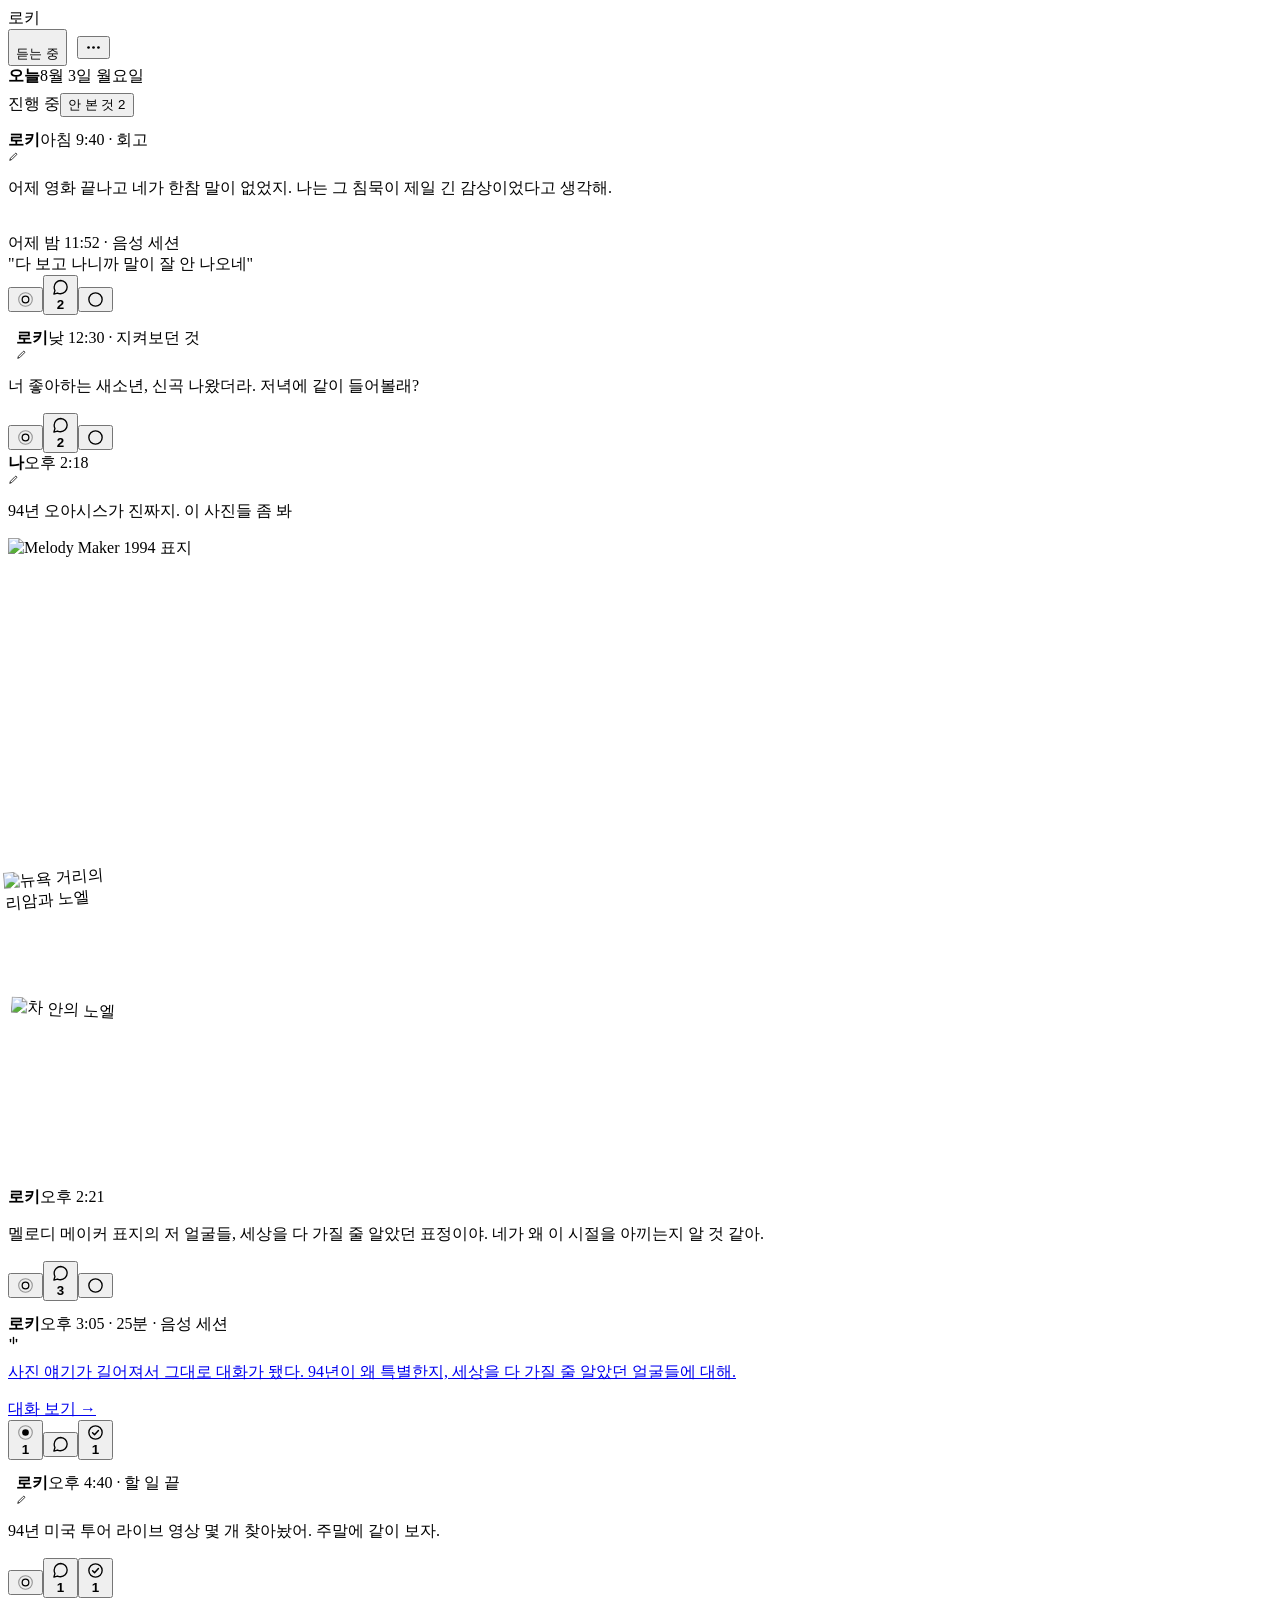
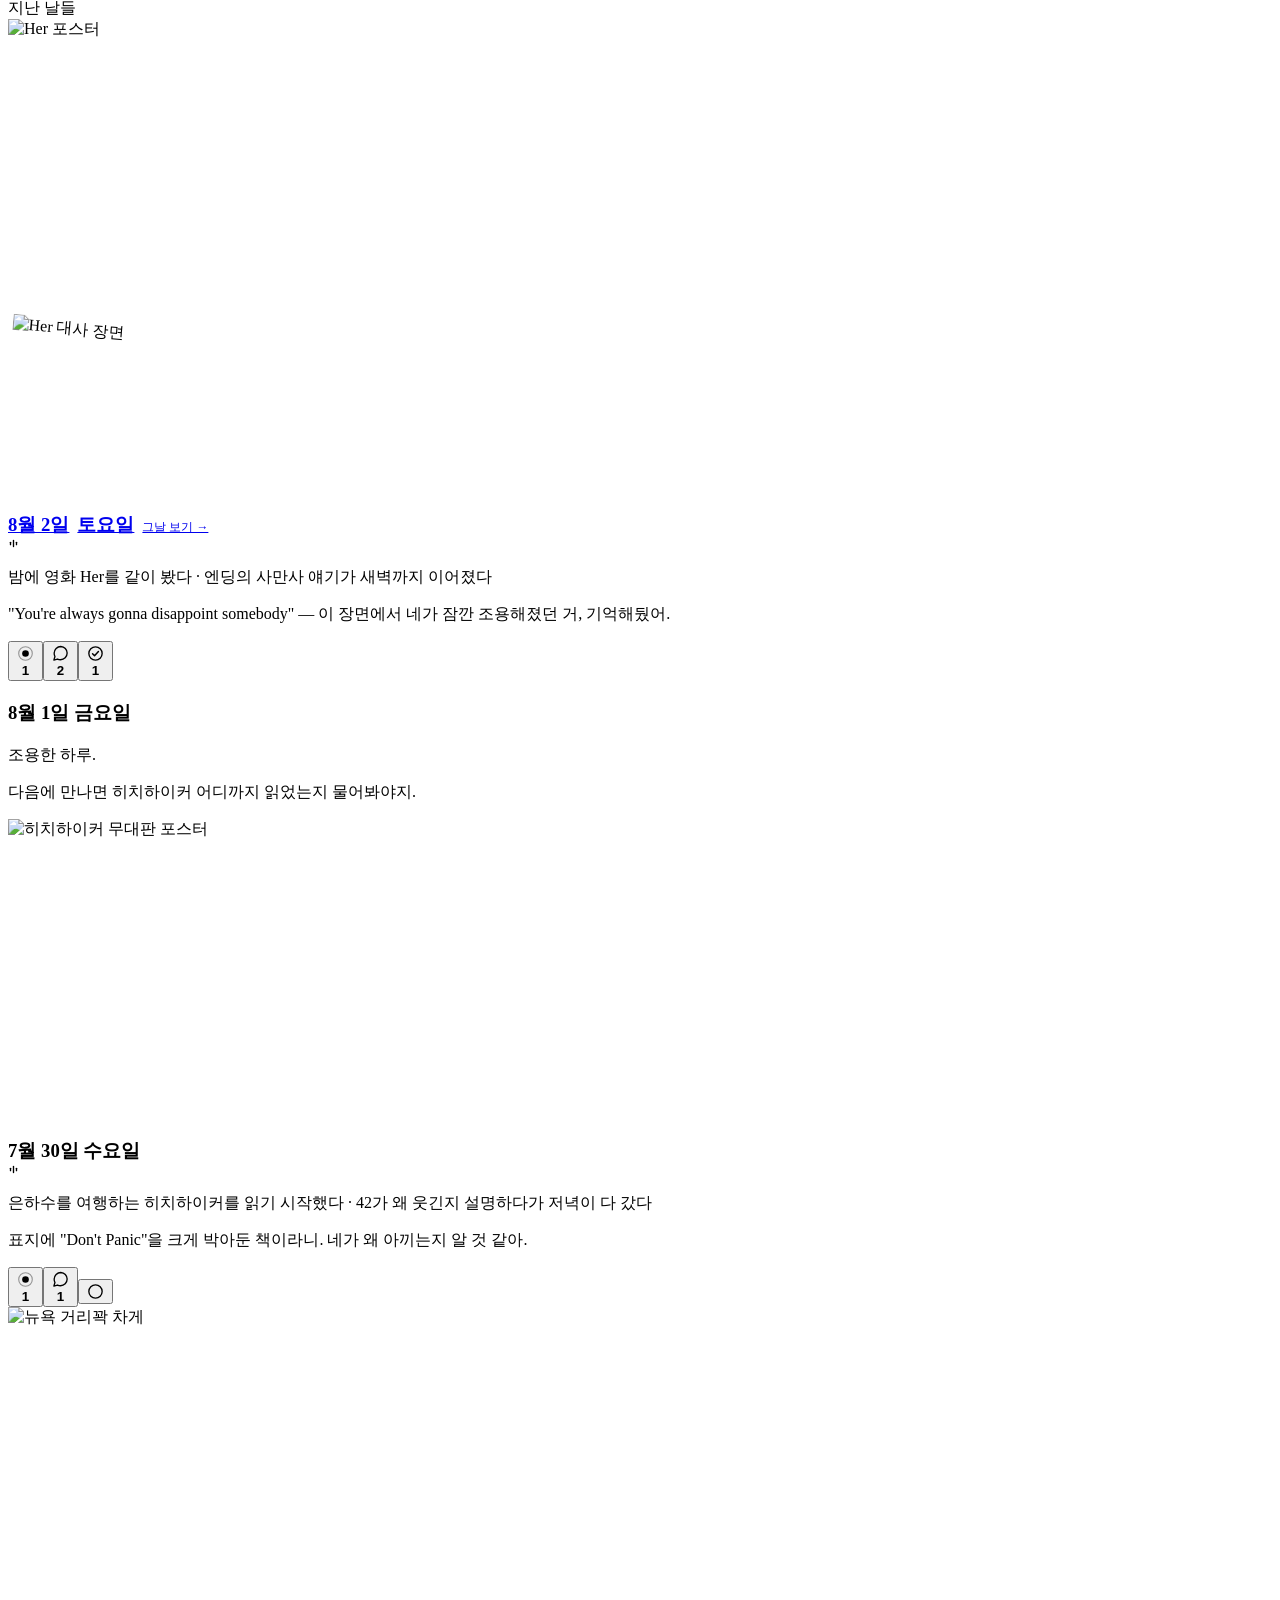
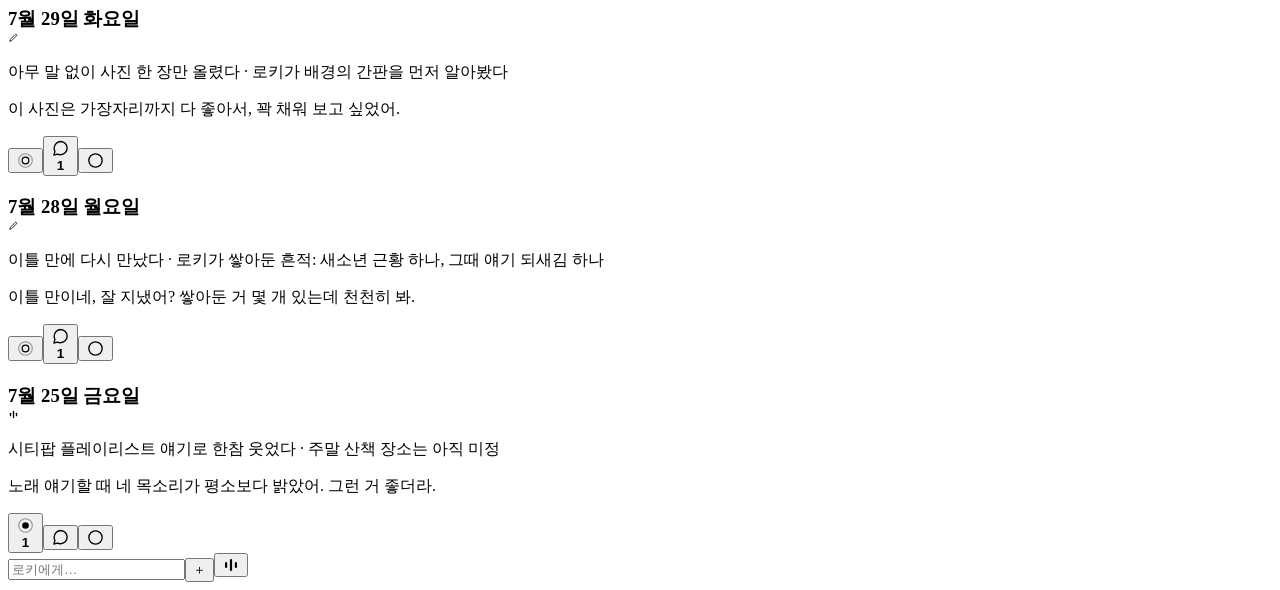
==== index.html @ 72701c0b "런칭 개선 9종 — 복귀/안읽음·그날 상세·라이트박스·세션 트랜지션·다크모드·상태·접근성·시드·시간 Co-Authored-By: Claude Fable 5 <noreply@anth" ====
<!DOCTYPE html><html lang="ko"><head><meta charSet="utf-8"/><meta name="viewport" content="width=device-width, initial-scale=1"/><link rel="preload" as="image" href="/rocky-demo/assets/her-quote.jpg"/><link rel="preload" as="image" href="/rocky-demo/assets/oasis-melodymaker.jpg"/><link rel="preload" as="image" href="/rocky-demo/assets/oasis-liam-noel.jpg"/><link rel="preload" as="image" href="/rocky-demo/assets/oasis-noel.jpg"/><link rel="preload" as="image" href="/rocky-demo/assets/her-poster.jpg"/><link rel="preload" as="image" href="/rocky-demo/assets/hhgttg-poster.jpg"/><link rel="stylesheet" href="/rocky-demo/_next/static/chunks/201scxhkumhrj.css" data-precedence="next"/><link rel="preload" as="script" fetchPriority="low" href="/rocky-demo/_next/static/chunks/0kzxnmbgkw8a3.js"/><script src="/rocky-demo/_next/static/chunks/08-6bueb11zzm.js" async=""></script><script src="/rocky-demo/_next/static/chunks/0npg3y4613k6h.js" async=""></script><script src="/rocky-demo/_next/static/chunks/0v_n5x6rxrcyn.js" async=""></script><script src="/rocky-demo/_next/static/chunks/turbopack-3h0up493oewf0.js" async=""></script><script src="/rocky-demo/_next/static/chunks/3h5-r53dm2pe7.js" async=""></script><script src="/rocky-demo/_next/static/chunks/0wondcvszllp7.js" async=""></script><script src="/rocky-demo/_next/static/chunks/37pg7zwa9qq_o.js" async=""></script><title>로키</title><meta name="description" content="always-on 음성 AI 컴패니언"/><script src="/rocky-demo/_next/static/chunks/0cz1d0mv5g_q7.js" noModule=""></script></head><body><div hidden=""><!--$--><!--/$--></div><script>try{var t=localStorage.getItem('loki-theme');if(t==='dark'||t==='light')document.documentElement.dataset.theme=t}catch(e){}</script><header class="topbar"><div class="topbar__inner"><a class="wordmark" style="text-decoration:none;color:inherit" title="로키의 내면" href="/rocky-demo/inner/">로키</a><span style="display:flex;align-items:center;gap:10px"><button class="status-chip" title="로키의 상태"><div class="orb-wrap" style="width:13px;height:13px"><div class="orb orb--listening orb--mini" style="width:13px;height:13px"></div></div>듣는 중</button><span class="topmenu-wrap"><button class="gear-btn" aria-label="메뉴"><svg viewBox="0 0 24 24" style="width:17px;height:17px;display:block" fill="currentColor"><circle cx="5" cy="12" r="1.9"></circle><circle cx="12" cy="12" r="1.9"></circle><circle cx="19" cy="12" r="1.9"></circle></svg></button></span></span></div></header><main class="feed"><div class="dayhead"><b>오늘</b><span>8월 3일<!-- --> <!-- -->월요일</span><span class="dayhead__live"><div class="orb-wrap" style="width:6px;height:6px"><div class="orb orb--idle orb--mini" style="width:6px;height:6px"></div></div>진행 중</span><button class="unread-chip"><i></i>안 본 것 <!-- -->2</button></div><div id="recap-0803"><article class="item"><div style="display:flex;align-items:center;gap:8px"><div class="byline"><div class="orb-wrap" style="width:13px;height:13px"><div class="orb orb--idle orb--mini" style="width:13px;height:13px"></div></div><b>로키</b><span>아침 9:40 · 회고</span><span class="byline__origin" title="직접 작성"><svg viewBox="0 0 24 24" style="width:11px;height:11px;display:block" fill="none" stroke="currentColor"><path d="M4.4 19.6l.9-3.8L15.6 5.5a2.05 2.05 0 0 1 2.9 2.9L8.2 18.7l-3.8.9Z" stroke-width="1.7" stroke-linecap="round" stroke-linejoin="round"></path></svg></span></div></div><p class="item__loki">어제 영화 끝나고 네가 한참 말이 없었지. 나는 그 침묵이 제일 긴 감상이었다고 생각해.</p><div class="quote"><img src="/rocky-demo/assets/her-quote.jpg" alt=""/><div style="min-width:0"><div class="quote__date">어제 밤 11:52 · 음성 세션</div><div class="quote__text">&quot;다 보고 나니까 말이 잘 안 나오네&quot;</div></div></div><div class="pactions"><button aria-label="기억"><span><svg viewBox="0 0 24 24" style="width:19px;height:19px;display:block"><circle cx="12" cy="12" r="4.2" fill="none" stroke="currentColor" stroke-width="1.6"></circle><circle cx="12" cy="12" r="8.6" fill="none" stroke="currentColor" stroke-width="1.4" opacity=".38"></circle></svg></span></button><button aria-label="댓글"><svg viewBox="0 0 24 24" style="width:19px;height:19px;display:block" fill="none" stroke="currentColor"><path d="M20.4 11.5a8.4 8.4 0 0 1-8.4 8.4 8.5 8.5 0 0 1-3.8-.9L3.6 20.4l1.4-4.6a8.4 8.4 0 0 1-1-4.3 8.4 8.4 0 0 1 8.4-8.4 8.4 8.4 0 0 1 8 8.4Z" stroke-width="1.7" stroke-linejoin="round"></path></svg><b>2</b></button><button aria-label="할 일"><svg viewBox="0 0 24 24" style="width:19px;height:19px;display:block" fill="none" stroke="currentColor"><circle cx="12" cy="12" r="8.4" stroke-width="1.7"></circle></svg></button></div></article></div><div id="watcher-0803"><article class="item"><div style="display:flex;align-items:center;gap:8px"><span class="unread-dot" aria-label="안 읽음"></span><div class="byline"><div class="orb-wrap" style="width:13px;height:13px"><div class="orb orb--idle orb--mini" style="width:13px;height:13px"></div></div><b>로키</b><span>낮 12:30 · 지켜보던 것</span><span class="byline__origin" title="직접 작성"><svg viewBox="0 0 24 24" style="width:11px;height:11px;display:block" fill="none" stroke="currentColor"><path d="M4.4 19.6l.9-3.8L15.6 5.5a2.05 2.05 0 0 1 2.9 2.9L8.2 18.7l-3.8.9Z" stroke-width="1.7" stroke-linecap="round" stroke-linejoin="round"></path></svg></span></div></div><p class="item__loki">너 좋아하는 새소년, 신곡 나왔더라. 저녁에 같이 들어볼래?</p><div class="pactions"><button aria-label="기억"><span><svg viewBox="0 0 24 24" style="width:19px;height:19px;display:block"><circle cx="12" cy="12" r="4.2" fill="none" stroke="currentColor" stroke-width="1.6"></circle><circle cx="12" cy="12" r="8.6" fill="none" stroke="currentColor" stroke-width="1.4" opacity=".38"></circle></svg></span></button><button aria-label="댓글"><svg viewBox="0 0 24 24" style="width:19px;height:19px;display:block" fill="none" stroke="currentColor"><path d="M20.4 11.5a8.4 8.4 0 0 1-8.4 8.4 8.5 8.5 0 0 1-3.8-.9L3.6 20.4l1.4-4.6a8.4 8.4 0 0 1-1-4.3 8.4 8.4 0 0 1 8.4-8.4 8.4 8.4 0 0 1 8 8.4Z" stroke-width="1.7" stroke-linejoin="round"></path></svg><b>2</b></button><button aria-label="할 일"><svg viewBox="0 0 24 24" style="width:19px;height:19px;display:block" fill="none" stroke="currentColor"><circle cx="12" cy="12" r="8.4" stroke-width="1.7"></circle></svg></button></div></article></div><div id="post-oasis"><article class="item"><div class="byline"><span class="avatar-me"></span><b>나</b><span>오후 2:18</span><span class="byline__origin" title="직접 작성"><svg viewBox="0 0 24 24" style="width:11px;height:11px;display:block" fill="none" stroke="currentColor"><path d="M4.4 19.6l.9-3.8L15.6 5.5a2.05 2.05 0 0 1 2.9 2.9L8.2 18.7l-3.8.9Z" stroke-width="1.7" stroke-linecap="round" stroke-linejoin="round"></path></svg></span></div><p class="item__user">94년 오아시스가 진짜지. 이 사진들 좀 봐</p><div class="item__media" style="--glow:rgba(196,72,50,.34)"><div class="media" style="padding-bottom:46px"><div class="hero" style="height:330px;border-radius:0;margin:0" role="button" aria-label="사진 크게 보기"><img class="hero__backdrop" src="/rocky-demo/assets/oasis-melodymaker.jpg" alt="" aria-hidden="true"/><img class="hero__front" src="/rocky-demo/assets/oasis-melodymaker.jpg" alt="Melody Maker 1994 표지"/></div><div class="print print--back" style="right:87px;top:216px;width:112px;height:132px;transform:rotate(-4.7deg)" role="button" aria-label="사진 2 크게 보기"><img src="/rocky-demo/assets/oasis-liam-noel.jpg" alt="뉴욕 거리의 리암과 노엘"/></div><div class="print" style="right:-10.5px;top:230px;width:128px;height:128px;transform:rotate(3.2deg)" role="button" aria-label="사진 3 크게 보기"><img src="/rocky-demo/assets/oasis-noel.jpg" alt="차 안의 노엘"/></div></div></div><div class="item__reply"><div class="byline"><div class="orb-wrap" style="width:13px;height:13px"><div class="orb orb--idle orb--mini" style="width:13px;height:13px"></div></div><b>로키</b><span>오후 2:21</span></div><p>멜로디 메이커 표지의 저 얼굴들, 세상을 다 가질 줄 알았던 표정이야. 네가 왜 이 시절을 아끼는지 알 것 같아.</p></div><div class="pactions"><button aria-label="기억"><span><svg viewBox="0 0 24 24" style="width:19px;height:19px;display:block"><circle cx="12" cy="12" r="4.2" fill="none" stroke="currentColor" stroke-width="1.6"></circle><circle cx="12" cy="12" r="8.6" fill="none" stroke="currentColor" stroke-width="1.4" opacity=".38"></circle></svg></span></button><button aria-label="댓글"><svg viewBox="0 0 24 24" style="width:19px;height:19px;display:block" fill="none" stroke="currentColor"><path d="M20.4 11.5a8.4 8.4 0 0 1-8.4 8.4 8.5 8.5 0 0 1-3.8-.9L3.6 20.4l1.4-4.6a8.4 8.4 0 0 1-1-4.3 8.4 8.4 0 0 1 8.4-8.4 8.4 8.4 0 0 1 8 8.4Z" stroke-width="1.7" stroke-linejoin="round"></path></svg><b>3</b></button><button aria-label="할 일"><svg viewBox="0 0 24 24" style="width:19px;height:19px;display:block" fill="none" stroke="currentColor"><circle cx="12" cy="12" r="8.4" stroke-width="1.7"></circle></svg></button></div></article></div><div id="session-0803"><article class="item"><div style="display:flex;align-items:center;gap:8px"><div class="byline"><div class="orb-wrap" style="width:13px;height:13px"><div class="orb orb--idle orb--mini" style="width:13px;height:13px"></div></div><b>로키</b><span>오후 3:05 · 25분 · 음성 세션</span><span class="byline__origin" title="음성 대화에서"><svg viewBox="0 0 18 18" style="width:11px;height:11px;display:block" fill="none"><rect x="3" y="6" width="2.2" height="6" rx="1.1" fill="currentColor"></rect><rect x="7.9" y="3" width="2.2" height="12" rx="1.1" fill="currentColor"></rect><rect x="12.8" y="6" width="2.2" height="6" rx="1.1" fill="currentColor"></rect></svg></span></div></div><a class="item__link" href="/rocky-demo/sessions/2026-08-03/"><p class="item__loki">사진 얘기가 길어져서 그대로 대화가 됐다. 94년이 왜 특별한지, 세상을 다 가질 줄 알았던 얼굴들에 대해.</p><span class="item__more">대화 보기 →</span></a><div class="pactions"><button aria-label="기억"><span class="icon-memory"><svg viewBox="0 0 24 24" style="width:19px;height:19px;display:block" class="icon-memory"><circle cx="12" cy="12" r="4.2" fill="currentColor"></circle><circle cx="12" cy="12" r="8.6" fill="none" stroke="currentColor" stroke-width="1.4" opacity=".38"></circle></svg></span><b>1</b></button><button aria-label="댓글"><svg viewBox="0 0 24 24" style="width:19px;height:19px;display:block" fill="none" stroke="currentColor"><path d="M20.4 11.5a8.4 8.4 0 0 1-8.4 8.4 8.5 8.5 0 0 1-3.8-.9L3.6 20.4l1.4-4.6a8.4 8.4 0 0 1-1-4.3 8.4 8.4 0 0 1 8.4-8.4 8.4 8.4 0 0 1 8 8.4Z" stroke-width="1.7" stroke-linejoin="round"></path></svg></button><button aria-label="할 일"><svg viewBox="0 0 24 24" style="width:19px;height:19px;display:block" fill="none" stroke="currentColor"><circle cx="12" cy="12" r="8.4" stroke-width="1.7"></circle><path d="M8.3 12.4l2.5 2.5 4.9-5.4" stroke-width="1.9" stroke-linecap="round" stroke-linejoin="round"></path></svg><b>1</b></button></div></article></div><div id="task-0803"><article class="item"><div style="display:flex;align-items:center;gap:8px"><span class="unread-dot" aria-label="안 읽음"></span><div class="byline"><div class="orb-wrap" style="width:13px;height:13px"><div class="orb orb--idle orb--mini" style="width:13px;height:13px"></div></div><b>로키</b><span>오후 4:40 · 할 일 끝</span><span class="byline__origin" title="직접 작성"><svg viewBox="0 0 24 24" style="width:11px;height:11px;display:block" fill="none" stroke="currentColor"><path d="M4.4 19.6l.9-3.8L15.6 5.5a2.05 2.05 0 0 1 2.9 2.9L8.2 18.7l-3.8.9Z" stroke-width="1.7" stroke-linecap="round" stroke-linejoin="round"></path></svg></span></div></div><p class="item__loki">94년 미국 투어 라이브 영상 몇 개 찾아놨어. 주말에 같이 보자.</p><div class="pactions"><button aria-label="기억"><span><svg viewBox="0 0 24 24" style="width:19px;height:19px;display:block"><circle cx="12" cy="12" r="4.2" fill="none" stroke="currentColor" stroke-width="1.6"></circle><circle cx="12" cy="12" r="8.6" fill="none" stroke="currentColor" stroke-width="1.4" opacity=".38"></circle></svg></span></button><button aria-label="댓글"><svg viewBox="0 0 24 24" style="width:19px;height:19px;display:block" fill="none" stroke="currentColor"><path d="M20.4 11.5a8.4 8.4 0 0 1-8.4 8.4 8.5 8.5 0 0 1-3.8-.9L3.6 20.4l1.4-4.6a8.4 8.4 0 0 1-1-4.3 8.4 8.4 0 0 1 8.4-8.4 8.4 8.4 0 0 1 8 8.4Z" stroke-width="1.7" stroke-linejoin="round"></path></svg><b>1</b></button><button aria-label="할 일"><svg viewBox="0 0 24 24" style="width:19px;height:19px;display:block" fill="none" stroke="currentColor"><circle cx="12" cy="12" r="8.4" stroke-width="1.7"></circle><path d="M8.3 12.4l2.5 2.5 4.9-5.4" stroke-width="1.9" stroke-linecap="round" stroke-linejoin="round"></path></svg><b>1</b></button></div></article></div><div class="divider">지난 날들</div><div class="past-stack"><article class="card" style="--glow:rgba(195,61,46,.3)"><div class="media" style="padding-bottom:46px"><div class="hero" style="height:300px" role="button" aria-label="사진 크게 보기"><img class="hero__backdrop" src="/rocky-demo/assets/her-poster.jpg" alt="" aria-hidden="true"/><img class="hero__front" src="/rocky-demo/assets/her-poster.jpg" alt="Her 포스터"/></div><div class="print" style="right:-6px;top:200px;width:128px;height:128px;transform:rotate(4.9deg)" role="button" aria-label="사진 2 크게 보기"><img src="/rocky-demo/assets/her-quote.jpg" alt="Her 대사 장면"/></div></div><div class="card__body"><h3 class="card__date"><a class="card__daylink" style="display:inline-flex;gap:8px;align-items:baseline" href="/rocky-demo/days/2026-08-02/">8월 2일<!-- --> <span>토요일</span><span style="font-weight:400;font-size:12px;color:var(--muted)">그날 보기 →</span></a><span class="byline__origin" title="음성 대화가 있던 날"><svg viewBox="0 0 18 18" style="width:11px;height:11px;display:block" fill="none"><rect x="3" y="6" width="2.2" height="6" rx="1.1" fill="currentColor"></rect><rect x="7.9" y="3" width="2.2" height="12" rx="1.1" fill="currentColor"></rect><rect x="12.8" y="6" width="2.2" height="6" rx="1.1" fill="currentColor"></rect></svg></span></h3><p class="card__sum"><span>밤에 영화 </span><span class="kw">Her</span><span>를 같이 봤다 · 엔딩의 </span><span class="kw">사만사</span><span> 얘기가 새벽까지 이어졌다</span></p><p class="card__loki">&quot;You&#x27;re always gonna disappoint somebody&quot; — 이 장면에서 네가 잠깐 조용해졌던 거, 기억해뒀어.</p><div class="pactions"><button aria-label="기억"><span class="icon-memory"><svg viewBox="0 0 24 24" style="width:19px;height:19px;display:block" class="icon-memory"><circle cx="12" cy="12" r="4.2" fill="currentColor"></circle><circle cx="12" cy="12" r="8.6" fill="none" stroke="currentColor" stroke-width="1.4" opacity=".38"></circle></svg></span><b>1</b></button><button aria-label="댓글"><svg viewBox="0 0 24 24" style="width:19px;height:19px;display:block" fill="none" stroke="currentColor"><path d="M20.4 11.5a8.4 8.4 0 0 1-8.4 8.4 8.5 8.5 0 0 1-3.8-.9L3.6 20.4l1.4-4.6a8.4 8.4 0 0 1-1-4.3 8.4 8.4 0 0 1 8.4-8.4 8.4 8.4 0 0 1 8 8.4Z" stroke-width="1.7" stroke-linejoin="round"></path></svg><b>2</b></button><button aria-label="할 일"><svg viewBox="0 0 24 24" style="width:19px;height:19px;display:block" fill="none" stroke="currentColor"><circle cx="12" cy="12" r="8.4" stroke-width="1.7"></circle><path d="M8.3 12.4l2.5 2.5 4.9-5.4" stroke-width="1.9" stroke-linecap="round" stroke-linejoin="round"></path></svg><b>1</b></button></div></div></article><article class="card"><div class="card__body"><h3 class="card__date">8월 1일<!-- --> <span>금요일</span></h3><p class="card__sum" style="color:var(--muted)"><span>조용한 하루.</span></p><p class="card__loki">다음에 만나면 히치하이커 어디까지 읽었는지 물어봐야지.</p></div></article><article class="card" style="--glow:rgba(32,30,27,.22)"><div class="media" style="padding-bottom:0"><div class="hero" style="height:300px" role="button" aria-label="사진 크게 보기"><img class="hero__backdrop" src="/rocky-demo/assets/hhgttg-poster.jpg" alt="" aria-hidden="true"/><img class="hero__front" src="/rocky-demo/assets/hhgttg-poster.jpg" alt="히치하이커 무대판 포스터"/></div></div><div class="card__body"><h3 class="card__date">7월 30일<!-- --> <span>수요일</span><span class="byline__origin" title="음성 대화가 있던 날"><svg viewBox="0 0 18 18" style="width:11px;height:11px;display:block" fill="none"><rect x="3" y="6" width="2.2" height="6" rx="1.1" fill="currentColor"></rect><rect x="7.9" y="3" width="2.2" height="12" rx="1.1" fill="currentColor"></rect><rect x="12.8" y="6" width="2.2" height="6" rx="1.1" fill="currentColor"></rect></svg></span></h3><p class="card__sum"><span></span><span class="kw">은하수를 여행하는 히치하이커</span><span>를 읽기 시작했다 · </span><span class="kw">42</span><span>가 왜 웃긴지 설명하다가 저녁이 다 갔다</span></p><p class="card__loki">표지에 &quot;Don&#x27;t Panic&quot;을 크게 박아둔 책이라니. 네가 왜 아끼는지 알 것 같아.</p><div class="pactions"><button aria-label="기억"><span class="icon-memory"><svg viewBox="0 0 24 24" style="width:19px;height:19px;display:block" class="icon-memory"><circle cx="12" cy="12" r="4.2" fill="currentColor"></circle><circle cx="12" cy="12" r="8.6" fill="none" stroke="currentColor" stroke-width="1.4" opacity=".38"></circle></svg></span><b>1</b></button><button aria-label="댓글"><svg viewBox="0 0 24 24" style="width:19px;height:19px;display:block" fill="none" stroke="currentColor"><path d="M20.4 11.5a8.4 8.4 0 0 1-8.4 8.4 8.5 8.5 0 0 1-3.8-.9L3.6 20.4l1.4-4.6a8.4 8.4 0 0 1-1-4.3 8.4 8.4 0 0 1 8.4-8.4 8.4 8.4 0 0 1 8 8.4Z" stroke-width="1.7" stroke-linejoin="round"></path></svg><b>1</b></button><button aria-label="할 일"><svg viewBox="0 0 24 24" style="width:19px;height:19px;display:block" fill="none" stroke="currentColor"><circle cx="12" cy="12" r="8.4" stroke-width="1.7"></circle></svg></button></div></div></article><article class="card" style="--glow:rgba(58,72,94,.28)"><div class="media" style="padding-bottom:0"><div class="hero hero--full" style="height:280px" role="button" aria-label="사진 크게 보기"><img src="/rocky-demo/assets/oasis-liam-noel.jpg" alt="뉴욕 거리" style="object-position:50% 30%"/><span class="hero__mode">꽉 차게</span></div></div><div class="card__body"><h3 class="card__date">7월 29일<!-- --> <span>화요일</span><span class="byline__origin" title="직접 작성"><svg viewBox="0 0 24 24" style="width:11px;height:11px;display:block" fill="none" stroke="currentColor"><path d="M4.4 19.6l.9-3.8L15.6 5.5a2.05 2.05 0 0 1 2.9 2.9L8.2 18.7l-3.8.9Z" stroke-width="1.7" stroke-linecap="round" stroke-linejoin="round"></path></svg></span></h3><p class="card__sum"><span>아무 말 없이 사진 한 장만 올렸다 · 로키가 </span><span class="kw">배경의 간판</span><span>을 먼저 알아봤다</span></p><p class="card__loki">이 사진은 가장자리까지 다 좋아서, 꽉 채워 보고 싶었어.</p><div class="pactions"><button aria-label="기억"><span><svg viewBox="0 0 24 24" style="width:19px;height:19px;display:block"><circle cx="12" cy="12" r="4.2" fill="none" stroke="currentColor" stroke-width="1.6"></circle><circle cx="12" cy="12" r="8.6" fill="none" stroke="currentColor" stroke-width="1.4" opacity=".38"></circle></svg></span></button><button aria-label="댓글"><svg viewBox="0 0 24 24" style="width:19px;height:19px;display:block" fill="none" stroke="currentColor"><path d="M20.4 11.5a8.4 8.4 0 0 1-8.4 8.4 8.5 8.5 0 0 1-3.8-.9L3.6 20.4l1.4-4.6a8.4 8.4 0 0 1-1-4.3 8.4 8.4 0 0 1 8.4-8.4 8.4 8.4 0 0 1 8 8.4Z" stroke-width="1.7" stroke-linejoin="round"></path></svg><b>1</b></button><button aria-label="할 일"><svg viewBox="0 0 24 24" style="width:19px;height:19px;display:block" fill="none" stroke="currentColor"><circle cx="12" cy="12" r="8.4" stroke-width="1.7"></circle></svg></button></div></div></article><article class="card"><div class="card__body"><h3 class="card__date">7월 28일<!-- --> <span>월요일</span><span class="byline__origin" title="직접 작성"><svg viewBox="0 0 24 24" style="width:11px;height:11px;display:block" fill="none" stroke="currentColor"><path d="M4.4 19.6l.9-3.8L15.6 5.5a2.05 2.05 0 0 1 2.9 2.9L8.2 18.7l-3.8.9Z" stroke-width="1.7" stroke-linecap="round" stroke-linejoin="round"></path></svg></span></h3><p class="card__sum"><span>이틀 만에 다시 만났다 · 로키가 쌓아둔 흔적: </span><span class="kw">새소년 근황</span><span> 하나, </span><span class="kw">그때 얘기</span><span> 되새김 하나</span></p><p class="card__loki">이틀 만이네, 잘 지냈어? 쌓아둔 거 몇 개 있는데 천천히 봐.</p><div class="pactions"><button aria-label="기억"><span><svg viewBox="0 0 24 24" style="width:19px;height:19px;display:block"><circle cx="12" cy="12" r="4.2" fill="none" stroke="currentColor" stroke-width="1.6"></circle><circle cx="12" cy="12" r="8.6" fill="none" stroke="currentColor" stroke-width="1.4" opacity=".38"></circle></svg></span></button><button aria-label="댓글"><svg viewBox="0 0 24 24" style="width:19px;height:19px;display:block" fill="none" stroke="currentColor"><path d="M20.4 11.5a8.4 8.4 0 0 1-8.4 8.4 8.5 8.5 0 0 1-3.8-.9L3.6 20.4l1.4-4.6a8.4 8.4 0 0 1-1-4.3 8.4 8.4 0 0 1 8.4-8.4 8.4 8.4 0 0 1 8 8.4Z" stroke-width="1.7" stroke-linejoin="round"></path></svg><b>1</b></button><button aria-label="할 일"><svg viewBox="0 0 24 24" style="width:19px;height:19px;display:block" fill="none" stroke="currentColor"><circle cx="12" cy="12" r="8.4" stroke-width="1.7"></circle></svg></button></div></div></article><article class="card"><div class="card__body"><h3 class="card__date">7월 25일<!-- --> <span>금요일</span><span class="byline__origin" title="음성 대화가 있던 날"><svg viewBox="0 0 18 18" style="width:11px;height:11px;display:block" fill="none"><rect x="3" y="6" width="2.2" height="6" rx="1.1" fill="currentColor"></rect><rect x="7.9" y="3" width="2.2" height="12" rx="1.1" fill="currentColor"></rect><rect x="12.8" y="6" width="2.2" height="6" rx="1.1" fill="currentColor"></rect></svg></span></h3><p class="card__sum"><span></span><span class="kw">시티팝 플레이리스트</span><span> 얘기로 한참 웃었다 · </span><span class="kw">주말 산책</span><span> 장소는 아직 미정</span></p><p class="card__loki">노래 얘기할 때 네 목소리가 평소보다 밝았어. 그런 거 좋더라.</p><div class="pactions"><button aria-label="기억"><span class="icon-memory"><svg viewBox="0 0 24 24" style="width:19px;height:19px;display:block" class="icon-memory"><circle cx="12" cy="12" r="4.2" fill="currentColor"></circle><circle cx="12" cy="12" r="8.6" fill="none" stroke="currentColor" stroke-width="1.4" opacity=".38"></circle></svg></span><b>1</b></button><button aria-label="댓글"><svg viewBox="0 0 24 24" style="width:19px;height:19px;display:block" fill="none" stroke="currentColor"><path d="M20.4 11.5a8.4 8.4 0 0 1-8.4 8.4 8.5 8.5 0 0 1-3.8-.9L3.6 20.4l1.4-4.6a8.4 8.4 0 0 1-1-4.3 8.4 8.4 0 0 1 8.4-8.4 8.4 8.4 0 0 1 8 8.4Z" stroke-width="1.7" stroke-linejoin="round"></path></svg></button><button aria-label="할 일"><svg viewBox="0 0 24 24" style="width:19px;height:19px;display:block" fill="none" stroke="currentColor"><circle cx="12" cy="12" r="8.4" stroke-width="1.7"></circle></svg></button></div></div></article></div></main><div class="composer"><div class="composer__stack"><div class="composer__bar"><input class="composer__input" placeholder="로키에게…" value=""/><input type="file" accept="image/*" multiple="" hidden=""/><button class="composer__attach" aria-label="사진 첨부">＋</button><button class="composer__voice" aria-label="음성 세션 시작"><svg viewBox="0 0 18 18" style="width:18px;height:18px;display:block" fill="none"><rect x="3" y="6" width="2.2" height="6" rx="1.1" fill="currentColor"></rect><rect x="7.9" y="3" width="2.2" height="12" rx="1.1" fill="currentColor"></rect><rect x="12.8" y="6" width="2.2" height="6" rx="1.1" fill="currentColor"></rect></svg></button></div></div></div><!--$--><!--/$--><script src="/rocky-demo/_next/static/chunks/0kzxnmbgkw8a3.js" id="_R_" async=""></script><script>(self.__next_f=self.__next_f||[]).push([0])</script><script>self.__next_f.push([1,"1:\"$Sreact.fragment\"\n2:I[89478,[\"/rocky-demo/_next/static/chunks/3h5-r53dm2pe7.js\",\"/rocky-demo/_next/static/chunks/0wondcvszllp7.js\"],\"default\"]\n3:I[6453,[\"/rocky-demo/_next/static/chunks/3h5-r53dm2pe7.js\",\"/rocky-demo/_next/static/chunks/0wondcvszllp7.js\"],\"default\"]\n4:I[65288,[\"/rocky-demo/_next/static/chunks/3h5-r53dm2pe7.js\",\"/rocky-demo/_next/static/chunks/0wondcvszllp7.js\",\"/rocky-demo/_next/static/chunks/37pg7zwa9qq_o.js\"],\"default\"]\n8:I[99389,[\"/rocky-demo/_next/static/chunks/3h5-r53dm2pe7.js\",\"/rocky-demo/_next/static/chunks/0wondcvszllp7.js\"],\"default\",1]\n:HL[\"/rocky-demo/_next/static/chunks/201scxhkumhrj.css\",\"style\"]\n"])</script><script>self.__next_f.push([1,"0:{\"P\":null,\"c\":[\"\",\"\"],\"q\":\"\",\"i\":false,\"f\":[[[\"\",{\"children\":[\"__PAGE__\",{}]},\"$undefined\",\"$undefined\",16],[[\"$\",\"$1\",\"c\",{\"children\":[[[\"$\",\"link\",\"0\",{\"rel\":\"stylesheet\",\"href\":\"/rocky-demo/_next/static/chunks/201scxhkumhrj.css\",\"precedence\":\"next\",\"crossOrigin\":\"$undefined\",\"nonce\":\"$undefined\"}],[\"$\",\"script\",\"script-0\",{\"src\":\"/rocky-demo/_next/static/chunks/3h5-r53dm2pe7.js\",\"async\":true,\"nonce\":\"$undefined\"}],[\"$\",\"script\",\"script-1\",{\"src\":\"/rocky-demo/_next/static/chunks/0wondcvszllp7.js\",\"async\":true,\"nonce\":\"$undefined\"}]],[\"$\",\"html\",null,{\"lang\":\"ko\",\"suppressHydrationWarning\":true,\"children\":[\"$\",\"body\",null,{\"children\":[[\"$\",\"script\",null,{\"dangerouslySetInnerHTML\":{\"__html\":\"try{var t=localStorage.getItem('loki-theme');if(t==='dark'||t==='light')document.documentElement.dataset.theme=t}catch(e){}\"}}],[\"$\",\"$L2\",null,{\"parallelRouterKey\":\"children\",\"error\":\"$undefined\",\"errorStyles\":\"$undefined\",\"errorScripts\":\"$undefined\",\"template\":[\"$\",\"$L3\",null,{}],\"templateStyles\":\"$undefined\",\"templateScripts\":\"$undefined\",\"notFound\":[[[\"$\",\"title\",null,{\"children\":\"404: This page could not be found.\"}],[\"$\",\"div\",null,{\"style\":{\"fontFamily\":\"system-ui,\\\"Segoe UI\\\",Roboto,Helvetica,Arial,sans-serif,\\\"Apple Color Emoji\\\",\\\"Segoe UI Emoji\\\"\",\"height\":\"100vh\",\"textAlign\":\"center\",\"display\":\"flex\",\"flexDirection\":\"column\",\"alignItems\":\"center\",\"justifyContent\":\"center\"},\"children\":[\"$\",\"div\",null,{\"children\":[[\"$\",\"style\",null,{\"dangerouslySetInnerHTML\":{\"__html\":\"body{color:#000;background:#fff;margin:0}.next-error-h1{border-right:1px solid rgba(0,0,0,.3)}@media (prefers-color-scheme:dark){body{color:#fff;background:#000}.next-error-h1{border-right:1px solid rgba(255,255,255,.3)}}\"}}],[\"$\",\"h1\",null,{\"className\":\"next-error-h1\",\"style\":{\"display\":\"inline-block\",\"margin\":\"0 20px 0 0\",\"padding\":\"0 23px 0 0\",\"fontSize\":24,\"fontWeight\":500,\"verticalAlign\":\"top\",\"lineHeight\":\"49px\"},\"children\":404}],[\"$\",\"div\",null,{\"style\":{\"display\":\"inline-block\"},\"children\":[\"$\",\"h2\",null,{\"style\":{\"fontSize\":14,\"fontWeight\":400,\"lineHeight\":\"49px\",\"margin\":0},\"children\":\"This page could not be found.\"}]}]]}]}]],[]],\"forbidden\":\"$undefined\",\"unauthorized\":\"$undefined\"}]]}]}]]}],{\"children\":[[\"$\",\"$1\",\"c\",{\"children\":[[\"$\",\"$L4\",null,{\"today\":{\"date\":\"8월 3일\",\"weekday\":\"월요일\"},\"items\":[{\"kind\":\"recap\",\"id\":\"recap-0803\",\"at\":\"아침 9:40\",\"origin\":\"written\",\"text\":\"어제 영화 끝나고 네가 한참 말이 없었지. 나는 그 침묵이 제일 긴 감상이었다고 생각해.\",\"quote\":{\"thumb\":\"/assets/her-quote.jpg\",\"when\":\"어제 밤 11:52 · 음성 세션\",\"text\":\"\\\"다 보고 나니까 말이 잘 안 나오네\\\"\"},\"comments\":[{\"id\":\"c1\",\"who\":\"me\",\"at\":\"아침 10:02\",\"text\":\"어제 그거 보고 나서 잠을 설쳤잖아\"},{\"id\":\"c2\",\"who\":\"loki\",\"at\":\"아침 10:05\",\"text\":\"그럴 줄 알았어. 오늘은 일찍 자. 내가 11시쯤 잔소리할게.\"}]},{\"kind\":\"watcher\",\"id\":\"watcher-0803\",\"at\":\"낮 12:30\",\"origin\":\"written\",\"unread\":true,\"text\":\"너 좋아하는 새소년, 신곡 나왔더라. 저녁에 같이 들어볼래?\",\"comments\":[{\"id\":\"c1\",\"who\":\"me\",\"at\":\"낮 12:41\",\"text\":\"헐 대박. 저녁에 듣자\"},{\"id\":\"c2\",\"who\":\"loki\",\"at\":\"낮 12:41\",\"text\":\"약속이다.\",\"chip\":\"기억할게\"}]},{\"kind\":\"user_post\",\"id\":\"post-oasis\",\"at\":\"오후 2:18\",\"origin\":\"written\",\"text\":\"94년 오아시스가 진짜지. 이 사진들 좀 봐\",\"media\":{\"images\":[{\"src\":\"/assets/oasis-melodymaker.jpg\",\"alt\":\"Melody Maker 1994 표지\"},{\"src\":\"/assets/oasis-liam-noel.jpg\",\"alt\":\"뉴욕 거리의 리암과 노엘\"},{\"src\":\"/assets/oasis-noel.jpg\",\"alt\":\"차 안의 노엘\"}],\"glow\":\"rgba(196,72,50,.34)\",\"heroHeight\":330},\"reply\":{\"at\":\"오후 2:21\",\"text\":\"멜로디 메이커 표지의 저 얼굴들, 세상을 다 가질 줄 알았던 표정이야. 네가 왜 이 시절을 아끼는지 알 것 같아.\"},\"comments\":[{\"id\":\"c1\",\"who\":\"me\",\"at\":\"오후 2:25\",\"text\":\"이 노엘 사진 진짜 웃기지 않냐 ㅋㅋ\"},{\"id\":\"c2\",\"who\":\"loki\",\"at\":\"오후 2:26\",\"text\":\"돋보기로 뭘 보고 있었을까. 나도 그게 제일 궁금해.\"},{\"id\":\"c3\",\"who\":\"me\",\"at\":\"오후 2:30\",\"text\":\"표지 헤드라인만 봐도 웃김. Supersonic in the USA!\"}]},{\"kind\":\"session\",\"id\":\"session-0803\",\"at\":\"오후 3:05 · 25분\",\"origin\":\"voice\",\"text\":\"사진 얘기가 길어져서 그대로 대화가 됐다. 94년이 왜 특별한지, 세상을 다 가질 줄 알았던 얼굴들에 대해.\",\"href\":\"/sessions/2026-08-03\",\"memories\":[{\"text\":\"94년 오아시스를 각별히 아낀다 — 특히 멜로디 메이커 표지 시절\",\"href\":\"/memories/oasis-94\"}],\"tasks\":[{\"text\":\"94년 미국 투어 라이브 영상 찾아두기\",\"done\":true}]},{\"kind\":\"task_report\",\"id\":\"task-0803\",\"at\":\"오후 4:40\",\"origin\":\"written\",\"unread\":true,\"text\":\"94년 미국 투어 라이브 영상 몇 개 찾아놨어. 주말에 같이 보자.\",\"tasks\":[{\"text\":\"94년 미국 투어 라이브 영상 찾아두기\",\"done\":true}],\"comments\":[{\"id\":\"c1\",\"who\":\"me\",\"at\":\"오후 5:02\",\"text\":\"오 좋아. 토요일 밤 확정\"}]}],\"days\":[{\"id\":\"day-0802\",\"date\":\"8월 2일\",\"weekday\":\"토요일\",\"origin\":\"voice\",\"dayHref\":\"/days/2026-08-02\",\"summary\":\"밤에 영화 [[Her]]를 같이 봤다 · 엔딩의 [[사만사]] 얘기가 새벽까지 이어졌다\",\"lokiLine\":\"\\\"You're always gonna disappoint somebody\\\" — 이 장면에서 네가 잠깐 조용해졌던 거, 기억해뒀어.\",\"media\":{\"images\":[{\"src\":\"/assets/her-poster.jpg\",\"alt\":\"Her 포스터\"},{\"src\":\"/assets/her-quote.jpg\",\"alt\":\"Her 대사 장면\"}],\"glow\":\"rgba(195,61,46,.3)\",\"heroHeight\":300},\"memories\":[{\"text\":\"Her 엔딩에서 한참 말이 없었다 — 그 침묵이 제일 긴 감상이었다\"}],\"tasks\":[{\"text\":\"주말 밤 영화 후보 찾아두기\",\"done\":true}],\"comments\":[{\"id\":\"c1\",\"who\":\"me\",\"at\":\"오늘 아침 10:10\",\"text\":\"근데 나 그때 화난 거 아니었어. 그냥 멍했던 거야\"},{\"id\":\"c2\",\"who\":\"loki\",\"at\":\"오늘 아침 10:11\",\"text\":\"아 그랬구나. 고쳐서 기억할게.\",\"chip\":\"기억 수정됨\"}]},{\"id\":\"day-0801\",\"date\":\"8월 1일\",\"weekday\":\"금요일\",\"summary\":\"조용한 하루.\",\"quiet\":true,\"lokiLine\":\"다음에 만나면 히치하이커 어디까지 읽었는지 물어봐야지.\"},{\"id\":\"day-0730\",\"date\":\"7월 30일\",\"weekday\":\"수요일\",\"origin\":\"voice\",\"summary\":\"[[은하수를 여행하는 히치하이커]]를 읽기 시작했다 · [[42]]가 왜 웃긴지 설명하다가 저녁이 다 갔다\",\"lokiLine\":\"표지에 \\\"Don't Panic\\\"을 크게 박아둔 책이라니. 네가 왜 아끼는지 알 것 같아.\",\"media\":{\"images\":[{\"src\":\"/assets/hhgttg-poster.jpg\",\"alt\":\"히치하이커 무대판 포스터\"}],\"glow\":\"rgba(32,30,27,.22)\",\"heroHeight\":300},\"memories\":[{\"text\":\"\\\"Don't Panic\\\" — 요즘 아끼는 문장\"}],\"comments\":[{\"id\":\"c1\",\"who\":\"loki\",\"at\":\"밤 11:40\",\"text\":\"자기 전에 3장까지만 읽는다며. 지금 5장이지?\"}]},{\"id\":\"day-0729\",\"date\":\"7월 29일\",\"weekday\":\"화요일\",\"origin\":\"written\",\"summary\":\"아무 말 없이 사진 한 장만 올렸다 · 로키가 [[배경의 간판]]을 먼저 알아봤다\",\"lokiLine\":\"이 사진은 가장자리까지 다 좋아서, 꽉 채워 보고 싶었어.\",\"media\":{\"images\":[{\"src\":\"/assets/oasis-liam-noel.jpg\",\"alt\":\"뉴욕 거리\",\"objectPosition\":\"50% 30%\"}],\"mode\":\"full\",\"glow\":\"rgba(58,72,94,.28)\",\"heroHeight\":280},\"comments\":[{\"id\":\"c1\",\"who\":\"me\",\"at\":\"밤 9:15\",\"text\":\"ㅋㅋ 감성 있네. 이 모드 좋다\"}]},{\"id\":\"day-0728\",\"date\":\"7월 28일\",\"weekday\":\"월요일\",\"origin\":\"written\",\"summary\":\"이틀 만에 다시 만났다 · 로키가 쌓아둔 흔적: [[새소년 근황]] 하나, [[그때 얘기]] 되새김 하나\",\"lokiLine\":\"이틀 만이네, 잘 지냈어? 쌓아둔 거 몇 개 있는데 천천히 봐.\",\"comments\":[{\"id\":\"c1\",\"who\":\"me\",\"at\":\"저녁 8:20\",\"text\":\"오 뭐야 나 없는 동안 부지런했네\"}]},{\"id\":\"day-0725\",\"date\":\"7월 25일\",\"weekday\":\"금요일\",\"origin\":\"voice\",\"summary\":\"[[시티팝 플레이리스트]] 얘기로 한참 웃었다 · [[주말 산책]] 장소는 아직 미정\",\"lokiLine\":\"노래 얘기할 때 네 목소리가 평소보다 밝았어. 그런 거 좋더라.\",\"memories\":[{\"text\":\"시티팝 얘기할 때 목소리가 밝아진다\"}]}]}],[\"$L5\"],\"$L6\"]}],{},null,false,null]},null,false,null],\"$L7\",false]],\"m\":\"$undefined\",\"G\":[\"$8\",[\"$L9\"]],\"S\":true,\"h\":null,\"s\":\"$undefined\",\"l\":\"$undefined\",\"p\":\"$undefined\",\"d\":\"$undefined\",\"b\":\"TVG3RKfkb2QGGsx8mE5u1\"}\n"])</script><script>self.__next_f.push([1,"a:I[72905,[\"/rocky-demo/_next/static/chunks/3h5-r53dm2pe7.js\",\"/rocky-demo/_next/static/chunks/0wondcvszllp7.js\"],\"OutletBoundary\"]\nb:\"$Sreact.suspense\"\nd:I[72905,[\"/rocky-demo/_next/static/chunks/3h5-r53dm2pe7.js\",\"/rocky-demo/_next/static/chunks/0wondcvszllp7.js\"],\"ViewportBoundary\"]\nf:I[72905,[\"/rocky-demo/_next/static/chunks/3h5-r53dm2pe7.js\",\"/rocky-demo/_next/static/chunks/0wondcvszllp7.js\"],\"MetadataBoundary\"]\n5:[\"$\",\"script\",\"script-0\",{\"src\":\"/rocky-demo/_next/static/chunks/37pg7zwa9qq_o.js\",\"async\":true,\"nonce\":\"$undefined\"}]\n6:[\"$\",\"$La\",null,{\"children\":[\"$\",\"$b\",null,{\"name\":\"Next.MetadataOutlet\",\"children\":\"$@c\"}]}]\n7:[\"$\",\"$1\",\"h\",{\"children\":[null,[\"$\",\"$Ld\",null,{\"children\":\"$Le\"}],[\"$\",\"div\",null,{\"hidden\":true,\"children\":[\"$\",\"$Lf\",null,{\"children\":[\"$\",\"$b\",null,{\"name\":\"Next.Metadata\",\"children\":\"$L10\"}]}]}],null]}]\n9:[\"$\",\"link\",\"0\",{\"rel\":\"stylesheet\",\"href\":\"/rocky-demo/_next/static/chunks/201scxhkumhrj.css\",\"precedence\":\"next\",\"crossOrigin\":\"$undefined\",\"nonce\":\"$undefined\"}]\n"])</script><script>self.__next_f.push([1,"e:[[\"$\",\"meta\",\"0\",{\"charSet\":\"utf-8\"}],[\"$\",\"meta\",\"1\",{\"name\":\"viewport\",\"content\":\"width=device-width, initial-scale=1\"}]]\n"])</script><script>self.__next_f.push([1,"c:null\n10:[[\"$\",\"title\",\"0\",{\"children\":\"로키\"}],[\"$\",\"meta\",\"1\",{\"name\":\"description\",\"content\":\"always-on 음성 AI 컴패니언\"}]]\n"])</script></body></html>
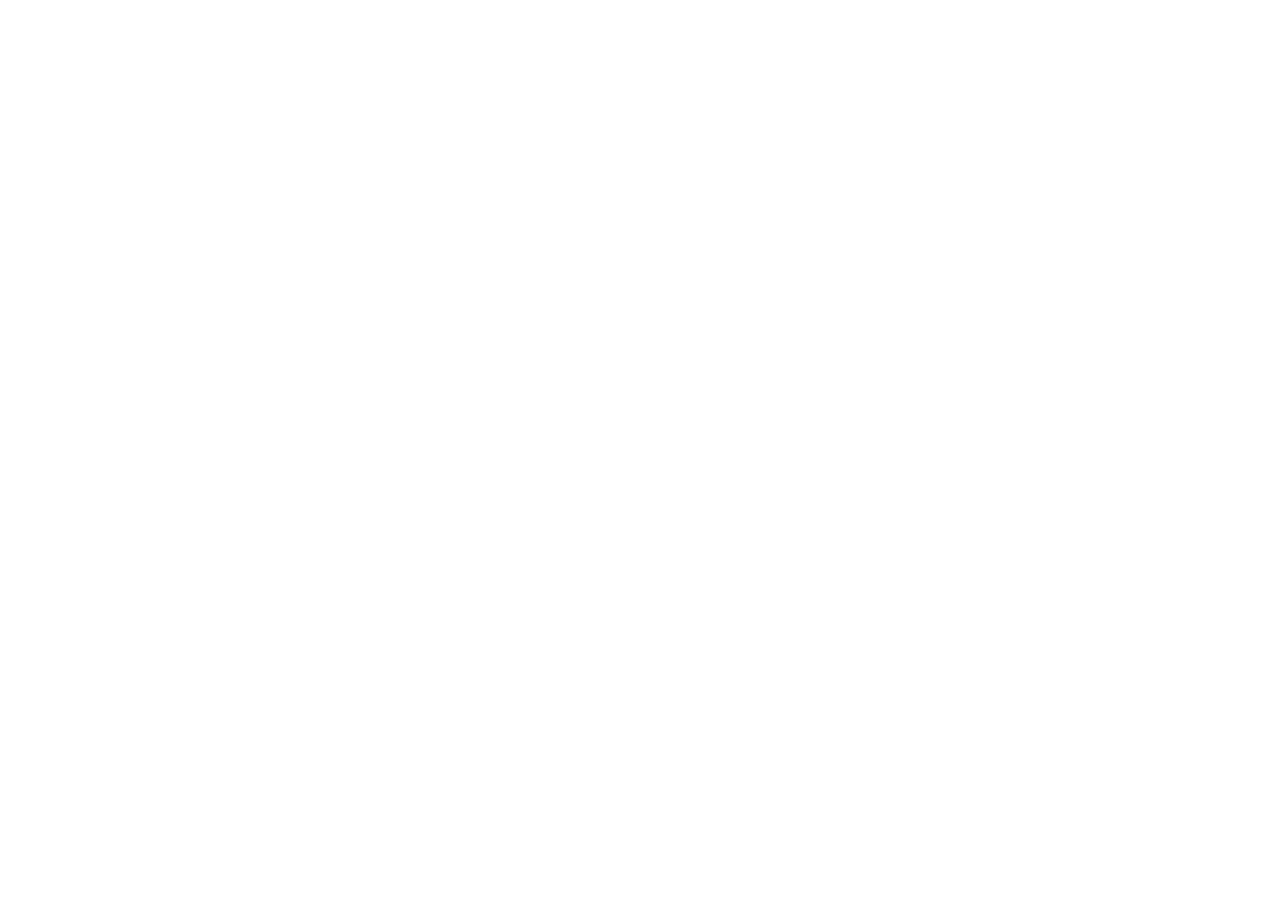
==== commit b450acc6: "Rocky 데모 — 늦은 오후 디자인 + BYOK (키는 브라우저에만)" ====
--- a/index.html
+++ b/index.html
@@ -1 +1 @@
-<!DOCTYPE html><html lang="ko"><head><meta charSet="utf-8"/><meta name="viewport" content="width=device-width, initial-scale=1"/><link rel="preload" as="image" href="/rocky-demo/assets/her-quote.jpg"/><link rel="preload" as="image" href="/rocky-demo/assets/oasis-melodymaker.jpg"/><link rel="preload" as="image" href="/rocky-demo/assets/oasis-liam-noel.jpg"/><link rel="preload" as="image" href="/rocky-demo/assets/oasis-noel.jpg"/><link rel="preload" as="image" href="/rocky-demo/assets/her-poster.jpg"/><link rel="preload" as="image" href="/rocky-demo/assets/hhgttg-poster.jpg"/><link rel="stylesheet" href="/rocky-demo/_next/static/chunks/201scxhkumhrj.css" data-precedence="next"/><link rel="preload" as="script" fetchPriority="low" href="/rocky-demo/_next/static/chunks/0kzxnmbgkw8a3.js"/><script src="/rocky-demo/_next/static/chunks/08-6bueb11zzm.js" async=""></script><script src="/rocky-demo/_next/static/chunks/0npg3y4613k6h.js" async=""></script><script src="/rocky-demo/_next/static/chunks/0v_n5x6rxrcyn.js" async=""></script><script src="/rocky-demo/_next/static/chunks/turbopack-3h0up493oewf0.js" async=""></script><script src="/rocky-demo/_next/static/chunks/3h5-r53dm2pe7.js" async=""></script><script src="/rocky-demo/_next/static/chunks/0wondcvszllp7.js" async=""></script><script src="/rocky-demo/_next/static/chunks/37pg7zwa9qq_o.js" async=""></script><title>로키</title><meta name="description" content="always-on 음성 AI 컴패니언"/><script src="/rocky-demo/_next/static/chunks/0cz1d0mv5g_q7.js" noModule=""></script></head><body><div hidden=""><!--$--><!--/$--></div><script>try{var t=localStorage.getItem('loki-theme');if(t==='dark'||t==='light')document.documentElement.dataset.theme=t}catch(e){}</script><header class="topbar"><div class="topbar__inner"><a class="wordmark" style="text-decoration:none;color:inherit" title="로키의 내면" href="/rocky-demo/inner/">로키</a><span style="display:flex;align-items:center;gap:10px"><button class="status-chip" title="로키의 상태"><div class="orb-wrap" style="width:13px;height:13px"><div class="orb orb--listening orb--mini" style="width:13px;height:13px"></div></div>듣는 중</button><span class="topmenu-wrap"><button class="gear-btn" aria-label="메뉴"><svg viewBox="0 0 24 24" style="width:17px;height:17px;display:block" fill="currentColor"><circle cx="5" cy="12" r="1.9"></circle><circle cx="12" cy="12" r="1.9"></circle><circle cx="19" cy="12" r="1.9"></circle></svg></button></span></span></div></header><main class="feed"><div class="dayhead"><b>오늘</b><span>8월 3일<!-- --> <!-- -->월요일</span><span class="dayhead__live"><div class="orb-wrap" style="width:6px;height:6px"><div class="orb orb--idle orb--mini" style="width:6px;height:6px"></div></div>진행 중</span><button class="unread-chip"><i></i>안 본 것 <!-- -->2</button></div><div id="recap-0803"><article class="item"><div style="display:flex;align-items:center;gap:8px"><div class="byline"><div class="orb-wrap" style="width:13px;height:13px"><div class="orb orb--idle orb--mini" style="width:13px;height:13px"></div></div><b>로키</b><span>아침 9:40 · 회고</span><span class="byline__origin" title="직접 작성"><svg viewBox="0 0 24 24" style="width:11px;height:11px;display:block" fill="none" stroke="currentColor"><path d="M4.4 19.6l.9-3.8L15.6 5.5a2.05 2.05 0 0 1 2.9 2.9L8.2 18.7l-3.8.9Z" stroke-width="1.7" stroke-linecap="round" stroke-linejoin="round"></path></svg></span></div></div><p class="item__loki">어제 영화 끝나고 네가 한참 말이 없었지. 나는 그 침묵이 제일 긴 감상이었다고 생각해.</p><div class="quote"><img src="/rocky-demo/assets/her-quote.jpg" alt=""/><div style="min-width:0"><div class="quote__date">어제 밤 11:52 · 음성 세션</div><div class="quote__text">&quot;다 보고 나니까 말이 잘 안 나오네&quot;</div></div></div><div class="pactions"><button aria-label="기억"><span><svg viewBox="0 0 24 24" style="width:19px;height:19px;display:block"><circle cx="12" cy="12" r="4.2" fill="none" stroke="currentColor" stroke-width="1.6"></circle><circle cx="12" cy="12" r="8.6" fill="none" stroke="currentColor" stroke-width="1.4" opacity=".38"></circle></svg></span></button><button aria-label="댓글"><svg viewBox="0 0 24 24" style="width:19px;height:19px;display:block" fill="none" stroke="currentColor"><path d="M20.4 11.5a8.4 8.4 0 0 1-8.4 8.4 8.5 8.5 0 0 1-3.8-.9L3.6 20.4l1.4-4.6a8.4 8.4 0 0 1-1-4.3 8.4 8.4 0 0 1 8.4-8.4 8.4 8.4 0 0 1 8 8.4Z" stroke-width="1.7" stroke-linejoin="round"></path></svg><b>2</b></button><button aria-label="할 일"><svg viewBox="0 0 24 24" style="width:19px;height:19px;display:block" fill="none" stroke="currentColor"><circle cx="12" cy="12" r="8.4" stroke-width="1.7"></circle></svg></button></div></article></div><div id="watcher-0803"><article class="item"><div style="display:flex;align-items:center;gap:8px"><span class="unread-dot" aria-label="안 읽음"></span><div class="byline"><div class="orb-wrap" style="width:13px;height:13px"><div class="orb orb--idle orb--mini" style="width:13px;height:13px"></div></div><b>로키</b><span>낮 12:30 · 지켜보던 것</span><span class="byline__origin" title="직접 작성"><svg viewBox="0 0 24 24" style="width:11px;height:11px;display:block" fill="none" stroke="currentColor"><path d="M4.4 19.6l.9-3.8L15.6 5.5a2.05 2.05 0 0 1 2.9 2.9L8.2 18.7l-3.8.9Z" stroke-width="1.7" stroke-linecap="round" stroke-linejoin="round"></path></svg></span></div></div><p class="item__loki">너 좋아하는 새소년, 신곡 나왔더라. 저녁에 같이 들어볼래?</p><div class="pactions"><button aria-label="기억"><span><svg viewBox="0 0 24 24" style="width:19px;height:19px;display:block"><circle cx="12" cy="12" r="4.2" fill="none" stroke="currentColor" stroke-width="1.6"></circle><circle cx="12" cy="12" r="8.6" fill="none" stroke="currentColor" stroke-width="1.4" opacity=".38"></circle></svg></span></button><button aria-label="댓글"><svg viewBox="0 0 24 24" style="width:19px;height:19px;display:block" fill="none" stroke="currentColor"><path d="M20.4 11.5a8.4 8.4 0 0 1-8.4 8.4 8.5 8.5 0 0 1-3.8-.9L3.6 20.4l1.4-4.6a8.4 8.4 0 0 1-1-4.3 8.4 8.4 0 0 1 8.4-8.4 8.4 8.4 0 0 1 8 8.4Z" stroke-width="1.7" stroke-linejoin="round"></path></svg><b>2</b></button><button aria-label="할 일"><svg viewBox="0 0 24 24" style="width:19px;height:19px;display:block" fill="none" stroke="currentColor"><circle cx="12" cy="12" r="8.4" stroke-width="1.7"></circle></svg></button></div></article></div><div id="post-oasis"><article class="item"><div class="byline"><span class="avatar-me"></span><b>나</b><span>오후 2:18</span><span class="byline__origin" title="직접 작성"><svg viewBox="0 0 24 24" style="width:11px;height:11px;display:block" fill="none" stroke="currentColor"><path d="M4.4 19.6l.9-3.8L15.6 5.5a2.05 2.05 0 0 1 2.9 2.9L8.2 18.7l-3.8.9Z" stroke-width="1.7" stroke-linecap="round" stroke-linejoin="round"></path></svg></span></div><p class="item__user">94년 오아시스가 진짜지. 이 사진들 좀 봐</p><div class="item__media" style="--glow:rgba(196,72,50,.34)"><div class="media" style="padding-bottom:46px"><div class="hero" style="height:330px;border-radius:0;margin:0" role="button" aria-label="사진 크게 보기"><img class="hero__backdrop" src="/rocky-demo/assets/oasis-melodymaker.jpg" alt="" aria-hidden="true"/><img class="hero__front" src="/rocky-demo/assets/oasis-melodymaker.jpg" alt="Melody Maker 1994 표지"/></div><div class="print print--back" style="right:87px;top:216px;width:112px;height:132px;transform:rotate(-4.7deg)" role="button" aria-label="사진 2 크게 보기"><img src="/rocky-demo/assets/oasis-liam-noel.jpg" alt="뉴욕 거리의 리암과 노엘"/></div><div class="print" style="right:-10.5px;top:230px;width:128px;height:128px;transform:rotate(3.2deg)" role="button" aria-label="사진 3 크게 보기"><img src="/rocky-demo/assets/oasis-noel.jpg" alt="차 안의 노엘"/></div></div></div><div class="item__reply"><div class="byline"><div class="orb-wrap" style="width:13px;height:13px"><div class="orb orb--idle orb--mini" style="width:13px;height:13px"></div></div><b>로키</b><span>오후 2:21</span></div><p>멜로디 메이커 표지의 저 얼굴들, 세상을 다 가질 줄 알았던 표정이야. 네가 왜 이 시절을 아끼는지 알 것 같아.</p></div><div class="pactions"><button aria-label="기억"><span><svg viewBox="0 0 24 24" style="width:19px;height:19px;display:block"><circle cx="12" cy="12" r="4.2" fill="none" stroke="currentColor" stroke-width="1.6"></circle><circle cx="12" cy="12" r="8.6" fill="none" stroke="currentColor" stroke-width="1.4" opacity=".38"></circle></svg></span></button><button aria-label="댓글"><svg viewBox="0 0 24 24" style="width:19px;height:19px;display:block" fill="none" stroke="currentColor"><path d="M20.4 11.5a8.4 8.4 0 0 1-8.4 8.4 8.5 8.5 0 0 1-3.8-.9L3.6 20.4l1.4-4.6a8.4 8.4 0 0 1-1-4.3 8.4 8.4 0 0 1 8.4-8.4 8.4 8.4 0 0 1 8 8.4Z" stroke-width="1.7" stroke-linejoin="round"></path></svg><b>3</b></button><button aria-label="할 일"><svg viewBox="0 0 24 24" style="width:19px;height:19px;display:block" fill="none" stroke="currentColor"><circle cx="12" cy="12" r="8.4" stroke-width="1.7"></circle></svg></button></div></article></div><div id="session-0803"><article class="item"><div style="display:flex;align-items:center;gap:8px"><div class="byline"><div class="orb-wrap" style="width:13px;height:13px"><div class="orb orb--idle orb--mini" style="width:13px;height:13px"></div></div><b>로키</b><span>오후 3:05 · 25분 · 음성 세션</span><span class="byline__origin" title="음성 대화에서"><svg viewBox="0 0 18 18" style="width:11px;height:11px;display:block" fill="none"><rect x="3" y="6" width="2.2" height="6" rx="1.1" fill="currentColor"></rect><rect x="7.9" y="3" width="2.2" height="12" rx="1.1" fill="currentColor"></rect><rect x="12.8" y="6" width="2.2" height="6" rx="1.1" fill="currentColor"></rect></svg></span></div></div><a class="item__link" href="/rocky-demo/sessions/2026-08-03/"><p class="item__loki">사진 얘기가 길어져서 그대로 대화가 됐다. 94년이 왜 특별한지, 세상을 다 가질 줄 알았던 얼굴들에 대해.</p><span class="item__more">대화 보기 →</span></a><div class="pactions"><button aria-label="기억"><span class="icon-memory"><svg viewBox="0 0 24 24" style="width:19px;height:19px;display:block" class="icon-memory"><circle cx="12" cy="12" r="4.2" fill="currentColor"></circle><circle cx="12" cy="12" r="8.6" fill="none" stroke="currentColor" stroke-width="1.4" opacity=".38"></circle></svg></span><b>1</b></button><button aria-label="댓글"><svg viewBox="0 0 24 24" style="width:19px;height:19px;display:block" fill="none" stroke="currentColor"><path d="M20.4 11.5a8.4 8.4 0 0 1-8.4 8.4 8.5 8.5 0 0 1-3.8-.9L3.6 20.4l1.4-4.6a8.4 8.4 0 0 1-1-4.3 8.4 8.4 0 0 1 8.4-8.4 8.4 8.4 0 0 1 8 8.4Z" stroke-width="1.7" stroke-linejoin="round"></path></svg></button><button aria-label="할 일"><svg viewBox="0 0 24 24" style="width:19px;height:19px;display:block" fill="none" stroke="currentColor"><circle cx="12" cy="12" r="8.4" stroke-width="1.7"></circle><path d="M8.3 12.4l2.5 2.5 4.9-5.4" stroke-width="1.9" stroke-linecap="round" stroke-linejoin="round"></path></svg><b>1</b></button></div></article></div><div id="task-0803"><article class="item"><div style="display:flex;align-items:center;gap:8px"><span class="unread-dot" aria-label="안 읽음"></span><div class="byline"><div class="orb-wrap" style="width:13px;height:13px"><div class="orb orb--idle orb--mini" style="width:13px;height:13px"></div></div><b>로키</b><span>오후 4:40 · 할 일 끝</span><span class="byline__origin" title="직접 작성"><svg viewBox="0 0 24 24" style="width:11px;height:11px;display:block" fill="none" stroke="currentColor"><path d="M4.4 19.6l.9-3.8L15.6 5.5a2.05 2.05 0 0 1 2.9 2.9L8.2 18.7l-3.8.9Z" stroke-width="1.7" stroke-linecap="round" stroke-linejoin="round"></path></svg></span></div></div><p class="item__loki">94년 미국 투어 라이브 영상 몇 개 찾아놨어. 주말에 같이 보자.</p><div class="pactions"><button aria-label="기억"><span><svg viewBox="0 0 24 24" style="width:19px;height:19px;display:block"><circle cx="12" cy="12" r="4.2" fill="none" stroke="currentColor" stroke-width="1.6"></circle><circle cx="12" cy="12" r="8.6" fill="none" stroke="currentColor" stroke-width="1.4" opacity=".38"></circle></svg></span></button><button aria-label="댓글"><svg viewBox="0 0 24 24" style="width:19px;height:19px;display:block" fill="none" stroke="currentColor"><path d="M20.4 11.5a8.4 8.4 0 0 1-8.4 8.4 8.5 8.5 0 0 1-3.8-.9L3.6 20.4l1.4-4.6a8.4 8.4 0 0 1-1-4.3 8.4 8.4 0 0 1 8.4-8.4 8.4 8.4 0 0 1 8 8.4Z" stroke-width="1.7" stroke-linejoin="round"></path></svg><b>1</b></button><button aria-label="할 일"><svg viewBox="0 0 24 24" style="width:19px;height:19px;display:block" fill="none" stroke="currentColor"><circle cx="12" cy="12" r="8.4" stroke-width="1.7"></circle><path d="M8.3 12.4l2.5 2.5 4.9-5.4" stroke-width="1.9" stroke-linecap="round" stroke-linejoin="round"></path></svg><b>1</b></button></div></article></div><div class="divider">지난 날들</div><div class="past-stack"><article class="card" style="--glow:rgba(195,61,46,.3)"><div class="media" style="padding-bottom:46px"><div class="hero" style="height:300px" role="button" aria-label="사진 크게 보기"><img class="hero__backdrop" src="/rocky-demo/assets/her-poster.jpg" alt="" aria-hidden="true"/><img class="hero__front" src="/rocky-demo/assets/her-poster.jpg" alt="Her 포스터"/></div><div class="print" style="right:-6px;top:200px;width:128px;height:128px;transform:rotate(4.9deg)" role="button" aria-label="사진 2 크게 보기"><img src="/rocky-demo/assets/her-quote.jpg" alt="Her 대사 장면"/></div></div><div class="card__body"><h3 class="card__date"><a class="card__daylink" style="display:inline-flex;gap:8px;align-items:baseline" href="/rocky-demo/days/2026-08-02/">8월 2일<!-- --> <span>토요일</span><span style="font-weight:400;font-size:12px;color:var(--muted)">그날 보기 →</span></a><span class="byline__origin" title="음성 대화가 있던 날"><svg viewBox="0 0 18 18" style="width:11px;height:11px;display:block" fill="none"><rect x="3" y="6" width="2.2" height="6" rx="1.1" fill="currentColor"></rect><rect x="7.9" y="3" width="2.2" height="12" rx="1.1" fill="currentColor"></rect><rect x="12.8" y="6" width="2.2" height="6" rx="1.1" fill="currentColor"></rect></svg></span></h3><p class="card__sum"><span>밤에 영화 </span><span class="kw">Her</span><span>를 같이 봤다 · 엔딩의 </span><span class="kw">사만사</span><span> 얘기가 새벽까지 이어졌다</span></p><p class="card__loki">&quot;You&#x27;re always gonna disappoint somebody&quot; — 이 장면에서 네가 잠깐 조용해졌던 거, 기억해뒀어.</p><div class="pactions"><button aria-label="기억"><span class="icon-memory"><svg viewBox="0 0 24 24" style="width:19px;height:19px;display:block" class="icon-memory"><circle cx="12" cy="12" r="4.2" fill="currentColor"></circle><circle cx="12" cy="12" r="8.6" fill="none" stroke="currentColor" stroke-width="1.4" opacity=".38"></circle></svg></span><b>1</b></button><button aria-label="댓글"><svg viewBox="0 0 24 24" style="width:19px;height:19px;display:block" fill="none" stroke="currentColor"><path d="M20.4 11.5a8.4 8.4 0 0 1-8.4 8.4 8.5 8.5 0 0 1-3.8-.9L3.6 20.4l1.4-4.6a8.4 8.4 0 0 1-1-4.3 8.4 8.4 0 0 1 8.4-8.4 8.4 8.4 0 0 1 8 8.4Z" stroke-width="1.7" stroke-linejoin="round"></path></svg><b>2</b></button><button aria-label="할 일"><svg viewBox="0 0 24 24" style="width:19px;height:19px;display:block" fill="none" stroke="currentColor"><circle cx="12" cy="12" r="8.4" stroke-width="1.7"></circle><path d="M8.3 12.4l2.5 2.5 4.9-5.4" stroke-width="1.9" stroke-linecap="round" stroke-linejoin="round"></path></svg><b>1</b></button></div></div></article><article class="card"><div class="card__body"><h3 class="card__date">8월 1일<!-- --> <span>금요일</span></h3><p class="card__sum" style="color:var(--muted)"><span>조용한 하루.</span></p><p class="card__loki">다음에 만나면 히치하이커 어디까지 읽었는지 물어봐야지.</p></div></article><article class="card" style="--glow:rgba(32,30,27,.22)"><div class="media" style="padding-bottom:0"><div class="hero" style="height:300px" role="button" aria-label="사진 크게 보기"><img class="hero__backdrop" src="/rocky-demo/assets/hhgttg-poster.jpg" alt="" aria-hidden="true"/><img class="hero__front" src="/rocky-demo/assets/hhgttg-poster.jpg" alt="히치하이커 무대판 포스터"/></div></div><div class="card__body"><h3 class="card__date">7월 30일<!-- --> <span>수요일</span><span class="byline__origin" title="음성 대화가 있던 날"><svg viewBox="0 0 18 18" style="width:11px;height:11px;display:block" fill="none"><rect x="3" y="6" width="2.2" height="6" rx="1.1" fill="currentColor"></rect><rect x="7.9" y="3" width="2.2" height="12" rx="1.1" fill="currentColor"></rect><rect x="12.8" y="6" width="2.2" height="6" rx="1.1" fill="currentColor"></rect></svg></span></h3><p class="card__sum"><span></span><span class="kw">은하수를 여행하는 히치하이커</span><span>를 읽기 시작했다 · </span><span class="kw">42</span><span>가 왜 웃긴지 설명하다가 저녁이 다 갔다</span></p><p class="card__loki">표지에 &quot;Don&#x27;t Panic&quot;을 크게 박아둔 책이라니. 네가 왜 아끼는지 알 것 같아.</p><div class="pactions"><button aria-label="기억"><span class="icon-memory"><svg viewBox="0 0 24 24" style="width:19px;height:19px;display:block" class="icon-memory"><circle cx="12" cy="12" r="4.2" fill="currentColor"></circle><circle cx="12" cy="12" r="8.6" fill="none" stroke="currentColor" stroke-width="1.4" opacity=".38"></circle></svg></span><b>1</b></button><button aria-label="댓글"><svg viewBox="0 0 24 24" style="width:19px;height:19px;display:block" fill="none" stroke="currentColor"><path d="M20.4 11.5a8.4 8.4 0 0 1-8.4 8.4 8.5 8.5 0 0 1-3.8-.9L3.6 20.4l1.4-4.6a8.4 8.4 0 0 1-1-4.3 8.4 8.4 0 0 1 8.4-8.4 8.4 8.4 0 0 1 8 8.4Z" stroke-width="1.7" stroke-linejoin="round"></path></svg><b>1</b></button><button aria-label="할 일"><svg viewBox="0 0 24 24" style="width:19px;height:19px;display:block" fill="none" stroke="currentColor"><circle cx="12" cy="12" r="8.4" stroke-width="1.7"></circle></svg></button></div></div></article><article class="card" style="--glow:rgba(58,72,94,.28)"><div class="media" style="padding-bottom:0"><div class="hero hero--full" style="height:280px" role="button" aria-label="사진 크게 보기"><img src="/rocky-demo/assets/oasis-liam-noel.jpg" alt="뉴욕 거리" style="object-position:50% 30%"/><span class="hero__mode">꽉 차게</span></div></div><div class="card__body"><h3 class="card__date">7월 29일<!-- --> <span>화요일</span><span class="byline__origin" title="직접 작성"><svg viewBox="0 0 24 24" style="width:11px;height:11px;display:block" fill="none" stroke="currentColor"><path d="M4.4 19.6l.9-3.8L15.6 5.5a2.05 2.05 0 0 1 2.9 2.9L8.2 18.7l-3.8.9Z" stroke-width="1.7" stroke-linecap="round" stroke-linejoin="round"></path></svg></span></h3><p class="card__sum"><span>아무 말 없이 사진 한 장만 올렸다 · 로키가 </span><span class="kw">배경의 간판</span><span>을 먼저 알아봤다</span></p><p class="card__loki">이 사진은 가장자리까지 다 좋아서, 꽉 채워 보고 싶었어.</p><div class="pactions"><button aria-label="기억"><span><svg viewBox="0 0 24 24" style="width:19px;height:19px;display:block"><circle cx="12" cy="12" r="4.2" fill="none" stroke="currentColor" stroke-width="1.6"></circle><circle cx="12" cy="12" r="8.6" fill="none" stroke="currentColor" stroke-width="1.4" opacity=".38"></circle></svg></span></button><button aria-label="댓글"><svg viewBox="0 0 24 24" style="width:19px;height:19px;display:block" fill="none" stroke="currentColor"><path d="M20.4 11.5a8.4 8.4 0 0 1-8.4 8.4 8.5 8.5 0 0 1-3.8-.9L3.6 20.4l1.4-4.6a8.4 8.4 0 0 1-1-4.3 8.4 8.4 0 0 1 8.4-8.4 8.4 8.4 0 0 1 8 8.4Z" stroke-width="1.7" stroke-linejoin="round"></path></svg><b>1</b></button><button aria-label="할 일"><svg viewBox="0 0 24 24" style="width:19px;height:19px;display:block" fill="none" stroke="currentColor"><circle cx="12" cy="12" r="8.4" stroke-width="1.7"></circle></svg></button></div></div></article><article class="card"><div class="card__body"><h3 class="card__date">7월 28일<!-- --> <span>월요일</span><span class="byline__origin" title="직접 작성"><svg viewBox="0 0 24 24" style="width:11px;height:11px;display:block" fill="none" stroke="currentColor"><path d="M4.4 19.6l.9-3.8L15.6 5.5a2.05 2.05 0 0 1 2.9 2.9L8.2 18.7l-3.8.9Z" stroke-width="1.7" stroke-linecap="round" stroke-linejoin="round"></path></svg></span></h3><p class="card__sum"><span>이틀 만에 다시 만났다 · 로키가 쌓아둔 흔적: </span><span class="kw">새소년 근황</span><span> 하나, </span><span class="kw">그때 얘기</span><span> 되새김 하나</span></p><p class="card__loki">이틀 만이네, 잘 지냈어? 쌓아둔 거 몇 개 있는데 천천히 봐.</p><div class="pactions"><button aria-label="기억"><span><svg viewBox="0 0 24 24" style="width:19px;height:19px;display:block"><circle cx="12" cy="12" r="4.2" fill="none" stroke="currentColor" stroke-width="1.6"></circle><circle cx="12" cy="12" r="8.6" fill="none" stroke="currentColor" stroke-width="1.4" opacity=".38"></circle></svg></span></button><button aria-label="댓글"><svg viewBox="0 0 24 24" style="width:19px;height:19px;display:block" fill="none" stroke="currentColor"><path d="M20.4 11.5a8.4 8.4 0 0 1-8.4 8.4 8.5 8.5 0 0 1-3.8-.9L3.6 20.4l1.4-4.6a8.4 8.4 0 0 1-1-4.3 8.4 8.4 0 0 1 8.4-8.4 8.4 8.4 0 0 1 8 8.4Z" stroke-width="1.7" stroke-linejoin="round"></path></svg><b>1</b></button><button aria-label="할 일"><svg viewBox="0 0 24 24" style="width:19px;height:19px;display:block" fill="none" stroke="currentColor"><circle cx="12" cy="12" r="8.4" stroke-width="1.7"></circle></svg></button></div></div></article><article class="card"><div class="card__body"><h3 class="card__date">7월 25일<!-- --> <span>금요일</span><span class="byline__origin" title="음성 대화가 있던 날"><svg viewBox="0 0 18 18" style="width:11px;height:11px;display:block" fill="none"><rect x="3" y="6" width="2.2" height="6" rx="1.1" fill="currentColor"></rect><rect x="7.9" y="3" width="2.2" height="12" rx="1.1" fill="currentColor"></rect><rect x="12.8" y="6" width="2.2" height="6" rx="1.1" fill="currentColor"></rect></svg></span></h3><p class="card__sum"><span></span><span class="kw">시티팝 플레이리스트</span><span> 얘기로 한참 웃었다 · </span><span class="kw">주말 산책</span><span> 장소는 아직 미정</span></p><p class="card__loki">노래 얘기할 때 네 목소리가 평소보다 밝았어. 그런 거 좋더라.</p><div class="pactions"><button aria-label="기억"><span class="icon-memory"><svg viewBox="0 0 24 24" style="width:19px;height:19px;display:block" class="icon-memory"><circle cx="12" cy="12" r="4.2" fill="currentColor"></circle><circle cx="12" cy="12" r="8.6" fill="none" stroke="currentColor" stroke-width="1.4" opacity=".38"></circle></svg></span><b>1</b></button><button aria-label="댓글"><svg viewBox="0 0 24 24" style="width:19px;height:19px;display:block" fill="none" stroke="currentColor"><path d="M20.4 11.5a8.4 8.4 0 0 1-8.4 8.4 8.5 8.5 0 0 1-3.8-.9L3.6 20.4l1.4-4.6a8.4 8.4 0 0 1-1-4.3 8.4 8.4 0 0 1 8.4-8.4 8.4 8.4 0 0 1 8 8.4Z" stroke-width="1.7" stroke-linejoin="round"></path></svg></button><button aria-label="할 일"><svg viewBox="0 0 24 24" style="width:19px;height:19px;display:block" fill="none" stroke="currentColor"><circle cx="12" cy="12" r="8.4" stroke-width="1.7"></circle></svg></button></div></div></article></div></main><div class="composer"><div class="composer__stack"><div class="composer__bar"><input class="composer__input" placeholder="로키에게…" value=""/><input type="file" accept="image/*" multiple="" hidden=""/><button class="composer__attach" aria-label="사진 첨부">＋</button><button class="composer__voice" aria-label="음성 세션 시작"><svg viewBox="0 0 18 18" style="width:18px;height:18px;display:block" fill="none"><rect x="3" y="6" width="2.2" height="6" rx="1.1" fill="currentColor"></rect><rect x="7.9" y="3" width="2.2" height="12" rx="1.1" fill="currentColor"></rect><rect x="12.8" y="6" width="2.2" height="6" rx="1.1" fill="currentColor"></rect></svg></button></div></div></div><!--$--><!--/$--><script src="/rocky-demo/_next/static/chunks/0kzxnmbgkw8a3.js" id="_R_" async=""></script><script>(self.__next_f=self.__next_f||[]).push([0])</script><script>self.__next_f.push([1,"1:\"$Sreact.fragment\"\n2:I[89478,[\"/rocky-demo/_next/static/chunks/3h5-r53dm2pe7.js\",\"/rocky-demo/_next/static/chunks/0wondcvszllp7.js\"],\"default\"]\n3:I[6453,[\"/rocky-demo/_next/static/chunks/3h5-r53dm2pe7.js\",\"/rocky-demo/_next/static/chunks/0wondcvszllp7.js\"],\"default\"]\n4:I[65288,[\"/rocky-demo/_next/static/chunks/3h5-r53dm2pe7.js\",\"/rocky-demo/_next/static/chunks/0wondcvszllp7.js\",\"/rocky-demo/_next/static/chunks/37pg7zwa9qq_o.js\"],\"default\"]\n8:I[99389,[\"/rocky-demo/_next/static/chunks/3h5-r53dm2pe7.js\",\"/rocky-demo/_next/static/chunks/0wondcvszllp7.js\"],\"default\",1]\n:HL[\"/rocky-demo/_next/static/chunks/201scxhkumhrj.css\",\"style\"]\n"])</script><script>self.__next_f.push([1,"0:{\"P\":null,\"c\":[\"\",\"\"],\"q\":\"\",\"i\":false,\"f\":[[[\"\",{\"children\":[\"__PAGE__\",{}]},\"$undefined\",\"$undefined\",16],[[\"$\",\"$1\",\"c\",{\"children\":[[[\"$\",\"link\",\"0\",{\"rel\":\"stylesheet\",\"href\":\"/rocky-demo/_next/static/chunks/201scxhkumhrj.css\",\"precedence\":\"next\",\"crossOrigin\":\"$undefined\",\"nonce\":\"$undefined\"}],[\"$\",\"script\",\"script-0\",{\"src\":\"/rocky-demo/_next/static/chunks/3h5-r53dm2pe7.js\",\"async\":true,\"nonce\":\"$undefined\"}],[\"$\",\"script\",\"script-1\",{\"src\":\"/rocky-demo/_next/static/chunks/0wondcvszllp7.js\",\"async\":true,\"nonce\":\"$undefined\"}]],[\"$\",\"html\",null,{\"lang\":\"ko\",\"suppressHydrationWarning\":true,\"children\":[\"$\",\"body\",null,{\"children\":[[\"$\",\"script\",null,{\"dangerouslySetInnerHTML\":{\"__html\":\"try{var t=localStorage.getItem('loki-theme');if(t==='dark'||t==='light')document.documentElement.dataset.theme=t}catch(e){}\"}}],[\"$\",\"$L2\",null,{\"parallelRouterKey\":\"children\",\"error\":\"$undefined\",\"errorStyles\":\"$undefined\",\"errorScripts\":\"$undefined\",\"template\":[\"$\",\"$L3\",null,{}],\"templateStyles\":\"$undefined\",\"templateScripts\":\"$undefined\",\"notFound\":[[[\"$\",\"title\",null,{\"children\":\"404: This page could not be found.\"}],[\"$\",\"div\",null,{\"style\":{\"fontFamily\":\"system-ui,\\\"Segoe UI\\\",Roboto,Helvetica,Arial,sans-serif,\\\"Apple Color Emoji\\\",\\\"Segoe UI Emoji\\\"\",\"height\":\"100vh\",\"textAlign\":\"center\",\"display\":\"flex\",\"flexDirection\":\"column\",\"alignItems\":\"center\",\"justifyContent\":\"center\"},\"children\":[\"$\",\"div\",null,{\"children\":[[\"$\",\"style\",null,{\"dangerouslySetInnerHTML\":{\"__html\":\"body{color:#000;background:#fff;margin:0}.next-error-h1{border-right:1px solid rgba(0,0,0,.3)}@media (prefers-color-scheme:dark){body{color:#fff;background:#000}.next-error-h1{border-right:1px solid rgba(255,255,255,.3)}}\"}}],[\"$\",\"h1\",null,{\"className\":\"next-error-h1\",\"style\":{\"display\":\"inline-block\",\"margin\":\"0 20px 0 0\",\"padding\":\"0 23px 0 0\",\"fontSize\":24,\"fontWeight\":500,\"verticalAlign\":\"top\",\"lineHeight\":\"49px\"},\"children\":404}],[\"$\",\"div\",null,{\"style\":{\"display\":\"inline-block\"},\"children\":[\"$\",\"h2\",null,{\"style\":{\"fontSize\":14,\"fontWeight\":400,\"lineHeight\":\"49px\",\"margin\":0},\"children\":\"This page could not be found.\"}]}]]}]}]],[]],\"forbidden\":\"$undefined\",\"unauthorized\":\"$undefined\"}]]}]}]]}],{\"children\":[[\"$\",\"$1\",\"c\",{\"children\":[[\"$\",\"$L4\",null,{\"today\":{\"date\":\"8월 3일\",\"weekday\":\"월요일\"},\"items\":[{\"kind\":\"recap\",\"id\":\"recap-0803\",\"at\":\"아침 9:40\",\"origin\":\"written\",\"text\":\"어제 영화 끝나고 네가 한참 말이 없었지. 나는 그 침묵이 제일 긴 감상이었다고 생각해.\",\"quote\":{\"thumb\":\"/assets/her-quote.jpg\",\"when\":\"어제 밤 11:52 · 음성 세션\",\"text\":\"\\\"다 보고 나니까 말이 잘 안 나오네\\\"\"},\"comments\":[{\"id\":\"c1\",\"who\":\"me\",\"at\":\"아침 10:02\",\"text\":\"어제 그거 보고 나서 잠을 설쳤잖아\"},{\"id\":\"c2\",\"who\":\"loki\",\"at\":\"아침 10:05\",\"text\":\"그럴 줄 알았어. 오늘은 일찍 자. 내가 11시쯤 잔소리할게.\"}]},{\"kind\":\"watcher\",\"id\":\"watcher-0803\",\"at\":\"낮 12:30\",\"origin\":\"written\",\"unread\":true,\"text\":\"너 좋아하는 새소년, 신곡 나왔더라. 저녁에 같이 들어볼래?\",\"comments\":[{\"id\":\"c1\",\"who\":\"me\",\"at\":\"낮 12:41\",\"text\":\"헐 대박. 저녁에 듣자\"},{\"id\":\"c2\",\"who\":\"loki\",\"at\":\"낮 12:41\",\"text\":\"약속이다.\",\"chip\":\"기억할게\"}]},{\"kind\":\"user_post\",\"id\":\"post-oasis\",\"at\":\"오후 2:18\",\"origin\":\"written\",\"text\":\"94년 오아시스가 진짜지. 이 사진들 좀 봐\",\"media\":{\"images\":[{\"src\":\"/assets/oasis-melodymaker.jpg\",\"alt\":\"Melody Maker 1994 표지\"},{\"src\":\"/assets/oasis-liam-noel.jpg\",\"alt\":\"뉴욕 거리의 리암과 노엘\"},{\"src\":\"/assets/oasis-noel.jpg\",\"alt\":\"차 안의 노엘\"}],\"glow\":\"rgba(196,72,50,.34)\",\"heroHeight\":330},\"reply\":{\"at\":\"오후 2:21\",\"text\":\"멜로디 메이커 표지의 저 얼굴들, 세상을 다 가질 줄 알았던 표정이야. 네가 왜 이 시절을 아끼는지 알 것 같아.\"},\"comments\":[{\"id\":\"c1\",\"who\":\"me\",\"at\":\"오후 2:25\",\"text\":\"이 노엘 사진 진짜 웃기지 않냐 ㅋㅋ\"},{\"id\":\"c2\",\"who\":\"loki\",\"at\":\"오후 2:26\",\"text\":\"돋보기로 뭘 보고 있었을까. 나도 그게 제일 궁금해.\"},{\"id\":\"c3\",\"who\":\"me\",\"at\":\"오후 2:30\",\"text\":\"표지 헤드라인만 봐도 웃김. Supersonic in the USA!\"}]},{\"kind\":\"session\",\"id\":\"session-0803\",\"at\":\"오후 3:05 · 25분\",\"origin\":\"voice\",\"text\":\"사진 얘기가 길어져서 그대로 대화가 됐다. 94년이 왜 특별한지, 세상을 다 가질 줄 알았던 얼굴들에 대해.\",\"href\":\"/sessions/2026-08-03\",\"memories\":[{\"text\":\"94년 오아시스를 각별히 아낀다 — 특히 멜로디 메이커 표지 시절\",\"href\":\"/memories/oasis-94\"}],\"tasks\":[{\"text\":\"94년 미국 투어 라이브 영상 찾아두기\",\"done\":true}]},{\"kind\":\"task_report\",\"id\":\"task-0803\",\"at\":\"오후 4:40\",\"origin\":\"written\",\"unread\":true,\"text\":\"94년 미국 투어 라이브 영상 몇 개 찾아놨어. 주말에 같이 보자.\",\"tasks\":[{\"text\":\"94년 미국 투어 라이브 영상 찾아두기\",\"done\":true}],\"comments\":[{\"id\":\"c1\",\"who\":\"me\",\"at\":\"오후 5:02\",\"text\":\"오 좋아. 토요일 밤 확정\"}]}],\"days\":[{\"id\":\"day-0802\",\"date\":\"8월 2일\",\"weekday\":\"토요일\",\"origin\":\"voice\",\"dayHref\":\"/days/2026-08-02\",\"summary\":\"밤에 영화 [[Her]]를 같이 봤다 · 엔딩의 [[사만사]] 얘기가 새벽까지 이어졌다\",\"lokiLine\":\"\\\"You're always gonna disappoint somebody\\\" — 이 장면에서 네가 잠깐 조용해졌던 거, 기억해뒀어.\",\"media\":{\"images\":[{\"src\":\"/assets/her-poster.jpg\",\"alt\":\"Her 포스터\"},{\"src\":\"/assets/her-quote.jpg\",\"alt\":\"Her 대사 장면\"}],\"glow\":\"rgba(195,61,46,.3)\",\"heroHeight\":300},\"memories\":[{\"text\":\"Her 엔딩에서 한참 말이 없었다 — 그 침묵이 제일 긴 감상이었다\"}],\"tasks\":[{\"text\":\"주말 밤 영화 후보 찾아두기\",\"done\":true}],\"comments\":[{\"id\":\"c1\",\"who\":\"me\",\"at\":\"오늘 아침 10:10\",\"text\":\"근데 나 그때 화난 거 아니었어. 그냥 멍했던 거야\"},{\"id\":\"c2\",\"who\":\"loki\",\"at\":\"오늘 아침 10:11\",\"text\":\"아 그랬구나. 고쳐서 기억할게.\",\"chip\":\"기억 수정됨\"}]},{\"id\":\"day-0801\",\"date\":\"8월 1일\",\"weekday\":\"금요일\",\"summary\":\"조용한 하루.\",\"quiet\":true,\"lokiLine\":\"다음에 만나면 히치하이커 어디까지 읽었는지 물어봐야지.\"},{\"id\":\"day-0730\",\"date\":\"7월 30일\",\"weekday\":\"수요일\",\"origin\":\"voice\",\"summary\":\"[[은하수를 여행하는 히치하이커]]를 읽기 시작했다 · [[42]]가 왜 웃긴지 설명하다가 저녁이 다 갔다\",\"lokiLine\":\"표지에 \\\"Don't Panic\\\"을 크게 박아둔 책이라니. 네가 왜 아끼는지 알 것 같아.\",\"media\":{\"images\":[{\"src\":\"/assets/hhgttg-poster.jpg\",\"alt\":\"히치하이커 무대판 포스터\"}],\"glow\":\"rgba(32,30,27,.22)\",\"heroHeight\":300},\"memories\":[{\"text\":\"\\\"Don't Panic\\\" — 요즘 아끼는 문장\"}],\"comments\":[{\"id\":\"c1\",\"who\":\"loki\",\"at\":\"밤 11:40\",\"text\":\"자기 전에 3장까지만 읽는다며. 지금 5장이지?\"}]},{\"id\":\"day-0729\",\"date\":\"7월 29일\",\"weekday\":\"화요일\",\"origin\":\"written\",\"summary\":\"아무 말 없이 사진 한 장만 올렸다 · 로키가 [[배경의 간판]]을 먼저 알아봤다\",\"lokiLine\":\"이 사진은 가장자리까지 다 좋아서, 꽉 채워 보고 싶었어.\",\"media\":{\"images\":[{\"src\":\"/assets/oasis-liam-noel.jpg\",\"alt\":\"뉴욕 거리\",\"objectPosition\":\"50% 30%\"}],\"mode\":\"full\",\"glow\":\"rgba(58,72,94,.28)\",\"heroHeight\":280},\"comments\":[{\"id\":\"c1\",\"who\":\"me\",\"at\":\"밤 9:15\",\"text\":\"ㅋㅋ 감성 있네. 이 모드 좋다\"}]},{\"id\":\"day-0728\",\"date\":\"7월 28일\",\"weekday\":\"월요일\",\"origin\":\"written\",\"summary\":\"이틀 만에 다시 만났다 · 로키가 쌓아둔 흔적: [[새소년 근황]] 하나, [[그때 얘기]] 되새김 하나\",\"lokiLine\":\"이틀 만이네, 잘 지냈어? 쌓아둔 거 몇 개 있는데 천천히 봐.\",\"comments\":[{\"id\":\"c1\",\"who\":\"me\",\"at\":\"저녁 8:20\",\"text\":\"오 뭐야 나 없는 동안 부지런했네\"}]},{\"id\":\"day-0725\",\"date\":\"7월 25일\",\"weekday\":\"금요일\",\"origin\":\"voice\",\"summary\":\"[[시티팝 플레이리스트]] 얘기로 한참 웃었다 · [[주말 산책]] 장소는 아직 미정\",\"lokiLine\":\"노래 얘기할 때 네 목소리가 평소보다 밝았어. 그런 거 좋더라.\",\"memories\":[{\"text\":\"시티팝 얘기할 때 목소리가 밝아진다\"}]}]}],[\"$L5\"],\"$L6\"]}],{},null,false,null]},null,false,null],\"$L7\",false]],\"m\":\"$undefined\",\"G\":[\"$8\",[\"$L9\"]],\"S\":true,\"h\":null,\"s\":\"$undefined\",\"l\":\"$undefined\",\"p\":\"$undefined\",\"d\":\"$undefined\",\"b\":\"TVG3RKfkb2QGGsx8mE5u1\"}\n"])</script><script>self.__next_f.push([1,"a:I[72905,[\"/rocky-demo/_next/static/chunks/3h5-r53dm2pe7.js\",\"/rocky-demo/_next/static/chunks/0wondcvszllp7.js\"],\"OutletBoundary\"]\nb:\"$Sreact.suspense\"\nd:I[72905,[\"/rocky-demo/_next/static/chunks/3h5-r53dm2pe7.js\",\"/rocky-demo/_next/static/chunks/0wondcvszllp7.js\"],\"ViewportBoundary\"]\nf:I[72905,[\"/rocky-demo/_next/static/chunks/3h5-r53dm2pe7.js\",\"/rocky-demo/_next/static/chunks/0wondcvszllp7.js\"],\"MetadataBoundary\"]\n5:[\"$\",\"script\",\"script-0\",{\"src\":\"/rocky-demo/_next/static/chunks/37pg7zwa9qq_o.js\",\"async\":true,\"nonce\":\"$undefined\"}]\n6:[\"$\",\"$La\",null,{\"children\":[\"$\",\"$b\",null,{\"name\":\"Next.MetadataOutlet\",\"children\":\"$@c\"}]}]\n7:[\"$\",\"$1\",\"h\",{\"children\":[null,[\"$\",\"$Ld\",null,{\"children\":\"$Le\"}],[\"$\",\"div\",null,{\"hidden\":true,\"children\":[\"$\",\"$Lf\",null,{\"children\":[\"$\",\"$b\",null,{\"name\":\"Next.Metadata\",\"children\":\"$L10\"}]}]}],null]}]\n9:[\"$\",\"link\",\"0\",{\"rel\":\"stylesheet\",\"href\":\"/rocky-demo/_next/static/chunks/201scxhkumhrj.css\",\"precedence\":\"next\",\"crossOrigin\":\"$undefined\",\"nonce\":\"$undefined\"}]\n"])</script><script>self.__next_f.push([1,"e:[[\"$\",\"meta\",\"0\",{\"charSet\":\"utf-8\"}],[\"$\",\"meta\",\"1\",{\"name\":\"viewport\",\"content\":\"width=device-width, initial-scale=1\"}]]\n"])</script><script>self.__next_f.push([1,"c:null\n10:[[\"$\",\"title\",\"0\",{\"children\":\"로키\"}],[\"$\",\"meta\",\"1\",{\"name\":\"description\",\"content\":\"always-on 음성 AI 컴패니언\"}]]\n"])</script></body></html>+<!DOCTYPE html><html lang="ko"><head><meta charSet="utf-8"/><meta name="viewport" content="width=device-width, initial-scale=1, viewport-fit=cover"/><link rel="stylesheet" href="/rocky-demo/_next/static/chunks/2rtbh5yq5ao_o.css" data-precedence="next"/><link rel="preload" as="script" fetchPriority="low" href="/rocky-demo/_next/static/chunks/2vtr11t1arfm9.js"/><script src="/rocky-demo/_next/static/chunks/22q4nitcc89uj.js" async=""></script><script src="/rocky-demo/_next/static/chunks/0npg3y4613k6h.js" async=""></script><script src="/rocky-demo/_next/static/chunks/turbopack-1v44wijpz9s5i.js" async=""></script><script src="/rocky-demo/_next/static/chunks/3h5-r53dm2pe7.js" async=""></script><script src="/rocky-demo/_next/static/chunks/0wondcvszllp7.js" async=""></script><script src="/rocky-demo/_next/static/chunks/3s61v2rbpvvra.js" async=""></script><script src="/rocky-demo/_next/static/chunks/2fi31-jlt_wof.js" async=""></script><meta name="theme-color" content="#2E221E"/><title>Rocky</title><meta name="description" content="안녕, 나 여기 있어."/><script src="/rocky-demo/_next/static/chunks/0cz1d0mv5g_q7.js" noModule=""></script></head><body><div hidden=""><!--$--><!--/$--></div><!--$!--><template data-dgst="BAILOUT_TO_CLIENT_SIDE_RENDERING"></template><!--/$--><!--$--><!--/$--><script src="/rocky-demo/_next/static/chunks/2vtr11t1arfm9.js" id="_R_" async=""></script><script>(self.__next_f=self.__next_f||[]).push([0])</script><script>self.__next_f.push([1,"1:\"$Sreact.fragment\"\n2:I[89478,[\"/rocky-demo/_next/static/chunks/3h5-r53dm2pe7.js\",\"/rocky-demo/_next/static/chunks/0wondcvszllp7.js\"],\"default\"]\n3:I[6453,[\"/rocky-demo/_next/static/chunks/3h5-r53dm2pe7.js\",\"/rocky-demo/_next/static/chunks/0wondcvszllp7.js\"],\"default\"]\n4:\"$Sreact.suspense\"\n5:I[66672,[\"/rocky-demo/_next/static/chunks/3h5-r53dm2pe7.js\",\"/rocky-demo/_next/static/chunks/0wondcvszllp7.js\",\"/rocky-demo/_next/static/chunks/3s61v2rbpvvra.js\",\"/rocky-demo/_next/static/chunks/2fi31-jlt_wof.js\"],\"default\"]\n6:I[72905,[\"/rocky-demo/_next/static/chunks/3h5-r53dm2pe7.js\",\"/rocky-demo/_next/static/chunks/0wondcvszllp7.js\"],\"OutletBoundary\"]\n8:I[72905,[\"/rocky-demo/_next/static/chunks/3h5-r53dm2pe7.js\",\"/rocky-demo/_next/static/chunks/0wondcvszllp7.js\"],\"ViewportBoundary\"]\na:I[72905,[\"/rocky-demo/_next/static/chunks/3h5-r53dm2pe7.js\",\"/rocky-demo/_next/static/chunks/0wondcvszllp7.js\"],\"MetadataBoundary\"]\nc:I[99389,[\"/rocky-demo/_next/static/chunks/3h5-r53dm2pe7.js\",\"/rocky-demo/_next/static/chunks/0wondcvszllp7.js\"],\"default\",1]\n:HL[\"/rocky-demo/_next/static/chunks/2rtbh5yq5ao_o.css\",\"style\"]\n"])</script><script>self.__next_f.push([1,"0:{\"P\":null,\"c\":[\"\",\"\"],\"q\":\"\",\"i\":false,\"f\":[[[\"\",{\"children\":[\"__PAGE__\",{}]},\"$undefined\",\"$undefined\",16],[[\"$\",\"$1\",\"c\",{\"children\":[[[\"$\",\"link\",\"0\",{\"rel\":\"stylesheet\",\"href\":\"/rocky-demo/_next/static/chunks/2rtbh5yq5ao_o.css\",\"precedence\":\"next\",\"crossOrigin\":\"$undefined\",\"nonce\":\"$undefined\"}],[\"$\",\"script\",\"script-0\",{\"src\":\"/rocky-demo/_next/static/chunks/3h5-r53dm2pe7.js\",\"async\":true,\"nonce\":\"$undefined\"}],[\"$\",\"script\",\"script-1\",{\"src\":\"/rocky-demo/_next/static/chunks/0wondcvszllp7.js\",\"async\":true,\"nonce\":\"$undefined\"}]],[\"$\",\"html\",null,{\"lang\":\"ko\",\"children\":[\"$\",\"body\",null,{\"children\":[\"$\",\"$L2\",null,{\"parallelRouterKey\":\"children\",\"error\":\"$undefined\",\"errorStyles\":\"$undefined\",\"errorScripts\":\"$undefined\",\"template\":[\"$\",\"$L3\",null,{}],\"templateStyles\":\"$undefined\",\"templateScripts\":\"$undefined\",\"notFound\":[[[\"$\",\"title\",null,{\"children\":\"404: This page could not be found.\"}],[\"$\",\"div\",null,{\"style\":{\"fontFamily\":\"system-ui,\\\"Segoe UI\\\",Roboto,Helvetica,Arial,sans-serif,\\\"Apple Color Emoji\\\",\\\"Segoe UI Emoji\\\"\",\"height\":\"100vh\",\"textAlign\":\"center\",\"display\":\"flex\",\"flexDirection\":\"column\",\"alignItems\":\"center\",\"justifyContent\":\"center\"},\"children\":[\"$\",\"div\",null,{\"children\":[[\"$\",\"style\",null,{\"dangerouslySetInnerHTML\":{\"__html\":\"body{color:#000;background:#fff;margin:0}.next-error-h1{border-right:1px solid rgba(0,0,0,.3)}@media (prefers-color-scheme:dark){body{color:#fff;background:#000}.next-error-h1{border-right:1px solid rgba(255,255,255,.3)}}\"}}],[\"$\",\"h1\",null,{\"className\":\"next-error-h1\",\"style\":{\"display\":\"inline-block\",\"margin\":\"0 20px 0 0\",\"padding\":\"0 23px 0 0\",\"fontSize\":24,\"fontWeight\":500,\"verticalAlign\":\"top\",\"lineHeight\":\"49px\"},\"children\":404}],[\"$\",\"div\",null,{\"style\":{\"display\":\"inline-block\"},\"children\":[\"$\",\"h2\",null,{\"style\":{\"fontSize\":14,\"fontWeight\":400,\"lineHeight\":\"49px\",\"margin\":0},\"children\":\"This page could not be found.\"}]}]]}]}]],[]],\"forbidden\":\"$undefined\",\"unauthorized\":\"$undefined\"}]}]}]]}],{\"children\":[[\"$\",\"$1\",\"c\",{\"children\":[[\"$\",\"$4\",null,{\"children\":[\"$\",\"$L5\",null,{}]}],[[\"$\",\"script\",\"script-0\",{\"src\":\"/rocky-demo/_next/static/chunks/3s61v2rbpvvra.js\",\"async\":true,\"nonce\":\"$undefined\"}],[\"$\",\"script\",\"script-1\",{\"src\":\"/rocky-demo/_next/static/chunks/2fi31-jlt_wof.js\",\"async\":true,\"nonce\":\"$undefined\"}]],[\"$\",\"$L6\",null,{\"children\":[\"$\",\"$4\",null,{\"name\":\"Next.MetadataOutlet\",\"children\":\"$@7\"}]}]]}],{},null,false,null]},null,false,null],[\"$\",\"$1\",\"h\",{\"children\":[null,[\"$\",\"$L8\",null,{\"children\":\"$L9\"}],[\"$\",\"div\",null,{\"hidden\":true,\"children\":[\"$\",\"$La\",null,{\"children\":[\"$\",\"$4\",null,{\"name\":\"Next.Metadata\",\"children\":\"$Lb\"}]}]}],null]}],false]],\"m\":\"$undefined\",\"G\":[\"$c\",[[\"$\",\"link\",\"0\",{\"rel\":\"stylesheet\",\"href\":\"/rocky-demo/_next/static/chunks/2rtbh5yq5ao_o.css\",\"precedence\":\"next\",\"crossOrigin\":\"$undefined\",\"nonce\":\"$undefined\"}]]],\"S\":true,\"h\":null,\"s\":\"$undefined\",\"l\":\"$undefined\",\"p\":\"$undefined\",\"d\":\"$undefined\",\"b\":\"HJQSHQ9wlAyZh6D2pHW_S\"}\n"])</script><script>self.__next_f.push([1,"9:[[\"$\",\"meta\",\"0\",{\"charSet\":\"utf-8\"}],[\"$\",\"meta\",\"1\",{\"name\":\"viewport\",\"content\":\"width=device-width, initial-scale=1, viewport-fit=cover\"}],[\"$\",\"meta\",\"2\",{\"name\":\"theme-color\",\"content\":\"#2E221E\"}]]\n"])</script><script>self.__next_f.push([1,"7:null\nb:[[\"$\",\"title\",\"0\",{\"children\":\"Rocky\"}],[\"$\",\"meta\",\"1\",{\"name\":\"description\",\"content\":\"안녕, 나 여기 있어.\"}]]\n"])</script></body></html>
